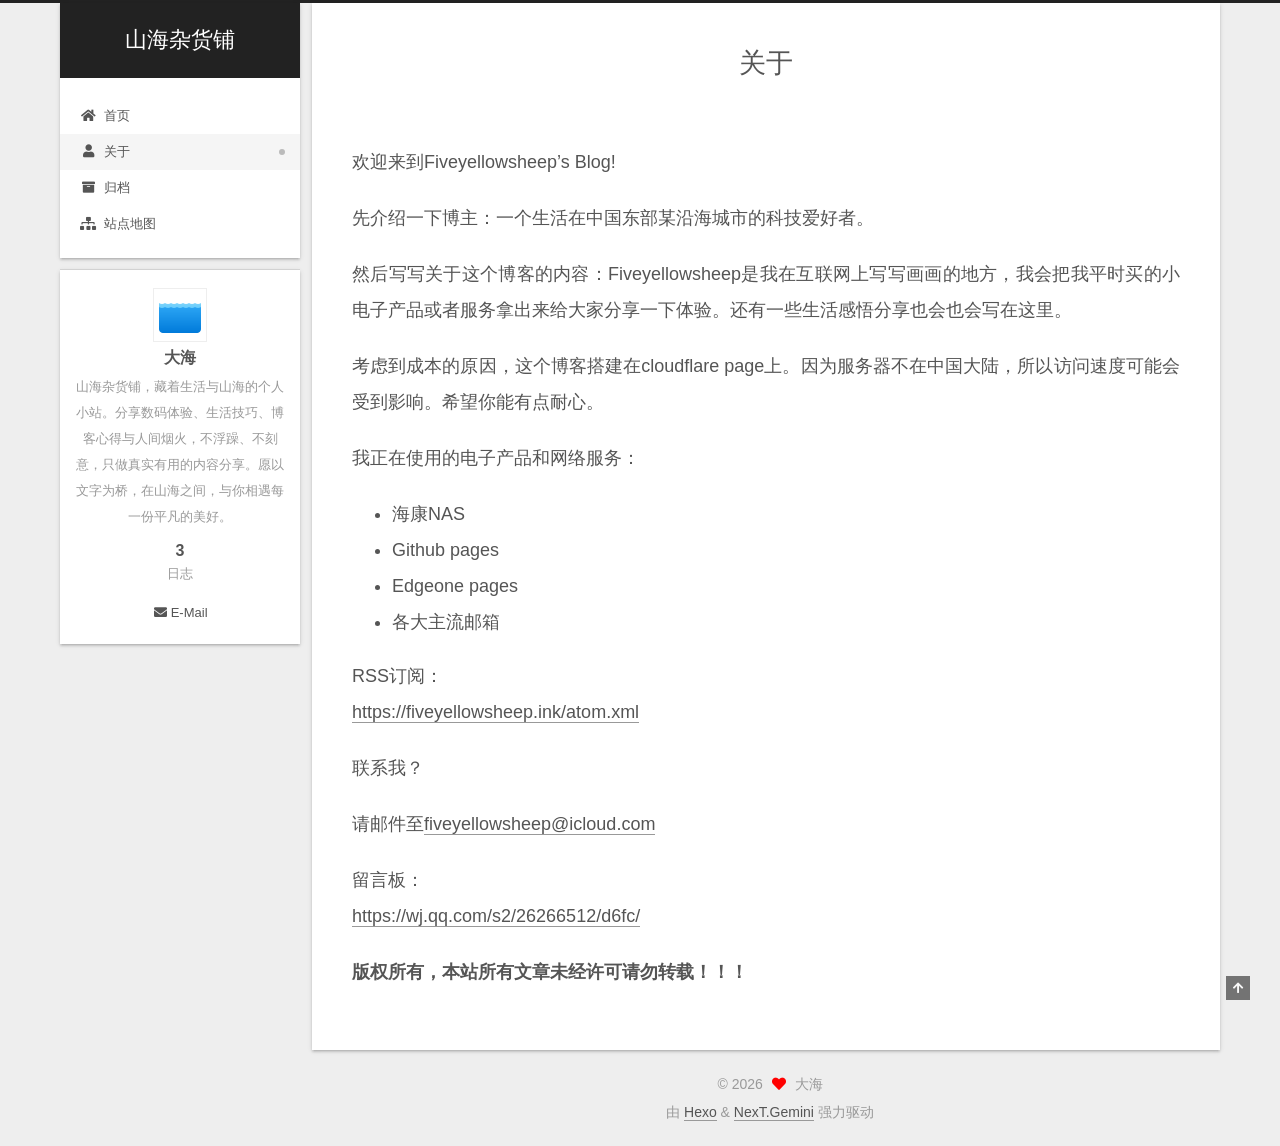
==== about/index.html @ a8c6982c "Site updated: 2026-04-09 22:37:49" ====
<!DOCTYPE html>
<html lang="zh-CN">
<head>
  <meta charset="UTF-8">
<meta name="viewport" content="width=device-width, initial-scale=1, maximum-scale=2">
<meta name="theme-color" content="#222">
<meta name="generator" content="Hexo 8.1.1">
  <link rel="apple-touch-icon" sizes="180x180" href="/images/dahai.png">
  <link rel="icon" type="image/png" sizes="32x32" href="/images/dahai.png">
  <link rel="icon" type="image/png" sizes="16x16" href="/images/dahai.png">
  <link rel="mask-icon" href="/images/dahai.png" color="#222">

<link rel="stylesheet" href="/css/main.css">


<link rel="stylesheet" href="/lib/font-awesome/css/all.min.css">

<script id="hexo-configurations">
    var NexT = window.NexT || {};
    var CONFIG = {"hostname":"dahai.store","root":"/","scheme":"Gemini","version":"7.8.0","exturl":false,"sidebar":{"position":"left","display":"post","padding":18,"offset":12,"onmobile":false},"copycode":{"enable":false,"show_result":false,"style":null},"back2top":{"enable":true,"sidebar":false,"scrollpercent":false},"bookmark":{"enable":false,"color":"#222","save":"auto"},"fancybox":false,"mediumzoom":false,"lazyload":false,"pangu":false,"comments":{"style":"tabs","active":null,"storage":true,"lazyload":false,"nav":null},"algolia":{"hits":{"per_page":10},"labels":{"input_placeholder":"Search for Posts","hits_empty":"We didn't find any results for the search: ${query}","hits_stats":"${hits} results found in ${time} ms"}},"localsearch":{"enable":false,"trigger":"auto","top_n_per_article":1,"unescape":false,"preload":false},"motion":{"enable":false,"async":false,"transition":{"post_block":"fadeIn","post_header":"slideDownIn","post_body":"slideDownIn","coll_header":"slideLeftIn","sidebar":"slideUpIn"}}};
  </script>

  <meta property="og:type" content="website">
<meta property="og:title" content="关于">
<meta property="og:url" content="https://dahai.store/about/index.html">
<meta property="og:site_name" content="山海杂货铺">
<meta property="og:locale" content="zh_CN">
<meta property="article:published_time" content="2026-04-08T06:48:52.000Z">
<meta property="article:modified_time" content="2026-04-09T09:20:42.435Z">
<meta property="article:author" content="大海">
<meta name="twitter:card" content="summary">

<link rel="canonical" href="https://dahai.store/about/">


<script id="page-configurations">
  // https://hexo.io/docs/variables.html
  CONFIG.page = {
    sidebar: "",
    isHome : false,
    isPost : false,
    lang   : 'zh-CN'
  };
</script>

  <title>关于 | 山海杂货铺
</title>
  
    <script async src="https://www.googletagmanager.com/gtag/js?id=G-YQQFGJT570"></script>
    <script>
      if (CONFIG.hostname === location.hostname) {
        window.dataLayer = window.dataLayer || [];
        function gtag(){dataLayer.push(arguments);}
        gtag('js', new Date());
        gtag('config', 'G-YQQFGJT570');
      }
    </script>


  <script>
    var _hmt = _hmt || [];
    (function() {
      var hm = document.createElement("script");
      hm.src = "https://hm.baidu.com/hm.js?9d19333645d28790eef89ba77190fa99";
      var s = document.getElementsByTagName("script")[0];
      s.parentNode.insertBefore(hm, s);
    })();
  </script>




  <noscript>
  <style>
  .use-motion .brand,
  .use-motion .menu-item,
  .sidebar-inner,
  .use-motion .post-block,
  .use-motion .pagination,
  .use-motion .comments,
  .use-motion .post-header,
  .use-motion .post-body,
  .use-motion .collection-header { opacity: initial; }

  .use-motion .site-title,
  .use-motion .site-subtitle {
    opacity: initial;
    top: initial;
  }

  .use-motion .logo-line-before i { left: initial; }
  .use-motion .logo-line-after i { right: initial; }
  </style>
</noscript>

<link rel="alternate" href="/atom.xml" title="山海杂货铺" type="application/atom+xml">
</head>

<body itemscope itemtype="http://schema.org/WebPage">
  <div class="container">
    <div class="headband"></div>

    <header class="header" itemscope itemtype="http://schema.org/WPHeader">
      <div class="header-inner"><div class="site-brand-container">
  <div class="site-nav-toggle">
    <div class="toggle" aria-label="切换导航栏">
      <span class="toggle-line toggle-line-first"></span>
      <span class="toggle-line toggle-line-middle"></span>
      <span class="toggle-line toggle-line-last"></span>
    </div>
  </div>

  <div class="site-meta">

    <a href="/" class="brand" rel="start">
      <span class="logo-line-before"><i></i></span>
      <h1 class="site-title">山海杂货铺</h1>
      <span class="logo-line-after"><i></i></span>
    </a>
  </div>

  <div class="site-nav-right">
    <div class="toggle popup-trigger">
    </div>
  </div>
</div>




<nav class="site-nav">
  <ul id="menu" class="main-menu menu">
        <li class="menu-item menu-item-home">

    <a href="/" rel="section"><i class="fa fa-home fa-fw"></i>首页</a>

  </li>
        <li class="menu-item menu-item-about">

    <a href="/about/" rel="section"><i class="fa fa-user fa-fw"></i>关于</a>

  </li>
        <li class="menu-item menu-item-archives">

    <a href="/archives/" rel="section"><i class="fa fa-archive fa-fw"></i>归档</a>

  </li>
        <li class="menu-item menu-item-sitemap">

    <a href="/sitemap.xml" rel="section"><i class="fa fa-sitemap fa-fw"></i>站点地图</a>

  </li>
  </ul>
</nav>




</div>
    </header>

    
  <div class="back-to-top">
    <i class="fa fa-arrow-up"></i>
    <span>0%</span>
  </div>


    <main class="main">
      <div class="main-inner">
        <div class="content-wrap">
          
  
  

          <div class="content page posts-expand">
            

    
    
    
    <div class="post-block" lang="zh-CN">
      <header class="post-header">

<h1 class="post-title" itemprop="name headline">关于
</h1>

<div class="post-meta">
  

</div>

</header>

      
      
      
      <div class="post-body">
          <html><head></head><body><p>欢迎来到Fiveyellowsheep’s Blog!</p>
<p>先介绍一下博主：一个生活在中国东部某沿海城市的科技爱好者。</p>
<p>然后写写关于这个博客的内容：Fiveyellowsheep是我在互联网上写写画画的地方，我会把我平时买的小电子产品或者服务拿出来给大家分享一下体验。还有一些生活感悟分享也会也会写在这里。</p>
<p>考虑到成本的原因，这个博客搭建在cloudflare page上。因为服务器不在中国大陆，所以访问速度可能会受到影响。希望你能有点耐心。</p>
<p>我正在使用的电子产品和网络服务：</p>
<ul>
<li>海康NAS</li>
<li>Github pages</li>
<li>Edgeone pages</li>
<li>各大主流邮箱</li>
</ul>
<p>RSS订阅：<br><a target="_blank" rel="noopener" href="https://fiveyellowsheep.ink/atom.xml">https://fiveyellowsheep.ink/atom.xml</a></p>
<p>联系我？</p>
<p>请邮件至<a href="mailto:fiveyellowsheep@icloud.com">fiveyellowsheep@icloud.com</a></p>
<p>留言板：<br><a target="_blank" rel="noopener" href="https://wj.qq.com/s2/26266512/d6fc/">https://wj.qq.com/s2/26266512/d6fc/</a></p>
<p><strong>版权所有，本站所有文章未经许可请勿转载！！！</strong></p>
</body></html>
      </div>
      
      
      
    </div>
    

    
    
    


          </div>
          

<script>
  window.addEventListener('tabs:register', () => {
    let { activeClass } = CONFIG.comments;
    if (CONFIG.comments.storage) {
      activeClass = localStorage.getItem('comments_active') || activeClass;
    }
    if (activeClass) {
      let activeTab = document.querySelector(`a[href="#comment-${activeClass}"]`);
      if (activeTab) {
        activeTab.click();
      }
    }
  });
  if (CONFIG.comments.storage) {
    window.addEventListener('tabs:click', event => {
      if (!event.target.matches('.tabs-comment .tab-content .tab-pane')) return;
      let commentClass = event.target.classList[1];
      localStorage.setItem('comments_active', commentClass);
    });
  }
</script>

        </div>
          
  
  <div class="toggle sidebar-toggle">
    <span class="toggle-line toggle-line-first"></span>
    <span class="toggle-line toggle-line-middle"></span>
    <span class="toggle-line toggle-line-last"></span>
  </div>

  <aside class="sidebar">
    <div class="sidebar-inner">

      <ul class="sidebar-nav motion-element">
        <li class="sidebar-nav-toc">
          文章目录
        </li>
        <li class="sidebar-nav-overview">
          站点概览
        </li>
      </ul>

      <!--noindex-->
      <div class="post-toc-wrap sidebar-panel">
      </div>
      <!--/noindex-->

      <div class="site-overview-wrap sidebar-panel">
        <div class="site-author motion-element" itemprop="author" itemscope itemtype="http://schema.org/Person">
    <img class="site-author-image" itemprop="image" alt="大海"
      src="/images/dahai.png">
  <p class="site-author-name" itemprop="name">大海</p>
  <div class="site-description" itemprop="description">山海杂货铺，藏着生活与山海的个人小站。分享数码体验、生活技巧、博客心得与人间烟火，不浮躁、不刻意，只做真实有用的内容分享。愿以文字为桥，在山海之间，与你相遇每一份平凡的美好。</div>
</div>
<div class="site-state-wrap motion-element">
  <nav class="site-state">
      <div class="site-state-item site-state-posts">
          <a href="/archives/">
        
          <span class="site-state-item-count">3</span>
          <span class="site-state-item-name">日志</span>
        </a>
      </div>
  </nav>
</div>
  <div class="links-of-author motion-element">
      <span class="links-of-author-item">
        <a href="mailto:fiveyellowsheep@icloud.com" title="E-Mail → mailto:fiveyellowsheep@icloud.com" rel="noopener" target="_blank"><i class="fa fa-envelope fa-fw"></i>E-Mail</a>
      </span>
  </div>



      </div>

    </div>
  </aside>
  <div id="sidebar-dimmer"></div>


      </div>
    </main>

    <footer class="footer">
      <div class="footer-inner">
        

        

<div class="copyright">
  
  &copy; 
  <span itemprop="copyrightYear">2026</span>
  <span class="with-love">
    <i class="fa fa-heart"></i>
  </span>
  <span class="author" itemprop="copyrightHolder">大海</span>
</div>
  <div class="powered-by">由 <a href="https://hexo.io/" class="theme-link" rel="noopener" target="_blank">Hexo</a> & <a href="https://theme-next.org/" class="theme-link" rel="noopener" target="_blank">NexT.Gemini</a> 强力驱动
  </div>

        








      </div>
    </footer>
  </div>

  
  <script src="/lib/anime.min.js"></script>

<script src="/js/utils.js"></script>


<script src="/js/schemes/pisces.js"></script>


<script src="/js/next-boot.js"></script>




  















  

  

</body>
</html>
---- css/main.css ----
:root {
  --body-bg-color: #eee;
  --content-bg-color: #fff;
  --card-bg-color: #f5f5f5;
  --text-color: #555;
  --blockquote-color: #666;
  --link-color: #555;
  --link-hover-color: #222;
  --brand-color: #fff;
  --brand-hover-color: #fff;
  --table-row-odd-bg-color: #f9f9f9;
  --table-row-hover-bg-color: #f5f5f5;
  --menu-item-bg-color: #f5f5f5;
  --btn-default-bg: #fff;
  --btn-default-color: #555;
  --btn-default-border-color: #555;
  --btn-default-hover-bg: #222;
  --btn-default-hover-color: #fff;
  --btn-default-hover-border-color: #222;
}
html {
  line-height: 1.15; /* 1 */
  -webkit-text-size-adjust: 100%; /* 2 */
}
body {
  margin: 0;
}
main {
  display: block;
}
h1 {
  font-size: 2em;
  margin: 0.67em 0;
}
hr {
  box-sizing: content-box; /* 1 */
  height: 0; /* 1 */
  overflow: visible; /* 2 */
}
pre {
  font-family: monospace, monospace; /* 1 */
  font-size: 1em; /* 2 */
}
a {
  background: transparent;
}
abbr[title] {
  border-bottom: none; /* 1 */
  text-decoration: underline; /* 2 */
  text-decoration: underline dotted; /* 2 */
}
b,
strong {
  font-weight: bolder;
}
code,
kbd,
samp {
  font-family: monospace, monospace; /* 1 */
  font-size: 1em; /* 2 */
}
small {
  font-size: 80%;
}
sub,
sup {
  font-size: 75%;
  line-height: 0;
  position: relative;
  vertical-align: baseline;
}
sub {
  bottom: -0.25em;
}
sup {
  top: -0.5em;
}
img {
  border-style: none;
}
button,
input,
optgroup,
select,
textarea {
  font-family: inherit; /* 1 */
  font-size: 100%; /* 1 */
  line-height: 1.15; /* 1 */
  margin: 0; /* 2 */
}
button,
input {
/* 1 */
  overflow: visible;
}
button,
select {
/* 1 */
  text-transform: none;
}
button,
[type='button'],
[type='reset'],
[type='submit'] {
  -webkit-appearance: button;
}
button::-moz-focus-inner,
[type='button']::-moz-focus-inner,
[type='reset']::-moz-focus-inner,
[type='submit']::-moz-focus-inner {
  border-style: none;
  padding: 0;
}
button:-moz-focusring,
[type='button']:-moz-focusring,
[type='reset']:-moz-focusring,
[type='submit']:-moz-focusring {
  outline: 1px dotted ButtonText;
}
fieldset {
  padding: 0.35em 0.75em 0.625em;
}
legend {
  box-sizing: border-box; /* 1 */
  color: inherit; /* 2 */
  display: table; /* 1 */
  max-width: 100%; /* 1 */
  padding: 0; /* 3 */
  white-space: normal; /* 1 */
}
progress {
  vertical-align: baseline;
}
textarea {
  overflow: auto;
}
[type='checkbox'],
[type='radio'] {
  box-sizing: border-box; /* 1 */
  padding: 0; /* 2 */
}
[type='number']::-webkit-inner-spin-button,
[type='number']::-webkit-outer-spin-button {
  height: auto;
}
[type='search'] {
  outline-offset: -2px; /* 2 */
  -webkit-appearance: textfield; /* 1 */
}
[type='search']::-webkit-search-decoration {
  -webkit-appearance: none;
}
::-webkit-file-upload-button {
  font: inherit; /* 2 */
  -webkit-appearance: button; /* 1 */
}
details {
  display: block;
}
summary {
  display: list-item;
}
template {
  display: none;
}
[hidden] {
  display: none;
}
::selection {
  background: #262a30;
  color: #eee;
}
html,
body {
  height: 100%;
}
body {
  background: var(--body-bg-color);
  color: var(--text-color);
  font-family: 'Lato', "PingFang SC", "Microsoft YaHei", sans-serif;
  font-size: 1em;
  line-height: 2;
}
@media (max-width: 991px) {
  body {
    padding-left: 0 !important;
    padding-right: 0 !important;
  }
}
h1,
h2,
h3,
h4,
h5,
h6 {
  font-family: 'Lato', "PingFang SC", "Microsoft YaHei", sans-serif;
  font-weight: bold;
  line-height: 1.5;
  margin: 20px 0 15px;
}
h1 {
  font-size: 1.5em;
}
h2 {
  font-size: 1.375em;
}
h3 {
  font-size: 1.25em;
}
h4 {
  font-size: 1.125em;
}
h5 {
  font-size: 1em;
}
h6 {
  font-size: 0.875em;
}
p {
  margin: 0 0 20px 0;
}
a,
span.exturl {
  border-bottom: 1px solid #999;
  color: var(--link-color);
  outline: 0;
  text-decoration: none;
  overflow-wrap: break-word;
  word-wrap: break-word;
  cursor: pointer;
}
a:hover,
span.exturl:hover {
  border-bottom-color: var(--link-hover-color);
  color: var(--link-hover-color);
}
iframe,
img,
video {
  display: block;
  margin-left: auto;
  margin-right: auto;
  max-width: 100%;
}
hr {
  background-image: repeating-linear-gradient(-45deg, #ddd, #ddd 4px, transparent 4px, transparent 8px);
  border: 0;
  height: 3px;
  margin: 40px 0;
}
blockquote {
  border-left: 4px solid #ddd;
  color: var(--blockquote-color);
  margin: 0;
  padding: 0 15px;
}
blockquote cite::before {
  content: '-';
  padding: 0 5px;
}
dt {
  font-weight: bold;
}
dd {
  margin: 0;
  padding: 0;
}
kbd {
  background-color: #f5f5f5;
  background-image: linear-gradient(#eee, #fff, #eee);
  border: 1px solid #ccc;
  border-radius: 0.2em;
  box-shadow: 0.1em 0.1em 0.2em rgba(0,0,0,0.1);
  color: #555;
  font-family: inherit;
  padding: 0.1em 0.3em;
  white-space: nowrap;
}
.table-container {
  overflow: auto;
}
table {
  border-collapse: collapse;
  border-spacing: 0;
  font-size: 0.875em;
  margin: 0 0 20px 0;
  width: 100%;
}
tbody tr:nth-of-type(odd) {
  background: var(--table-row-odd-bg-color);
}
tbody tr:hover {
  background: var(--table-row-hover-bg-color);
}
caption,
th,
td {
  font-weight: normal;
  padding: 8px;
  vertical-align: middle;
}
th,
td {
  border: 1px solid #ddd;
  border-bottom: 3px solid #ddd;
}
th {
  font-weight: 700;
  padding-bottom: 10px;
}
td {
  border-bottom-width: 1px;
}
.btn {
  background: var(--btn-default-bg);
  border: 2px solid var(--btn-default-border-color);
  border-radius: 2px;
  color: var(--btn-default-color);
  display: inline-block;
  font-size: 0.875em;
  line-height: 2;
  padding: 0 20px;
  text-decoration: none;
  transition-property: background-color;
  transition-delay: 0s;
  transition-duration: 0.2s;
  transition-timing-function: ease-in-out;
}
.btn:hover {
  background: var(--btn-default-hover-bg);
  border-color: var(--btn-default-hover-border-color);
  color: var(--btn-default-hover-color);
}
.btn + .btn {
  margin: 0 0 8px 8px;
}
.btn .fa-fw {
  text-align: left;
  width: 1.285714285714286em;
}
.toggle {
  line-height: 0;
}
.toggle .toggle-line {
  background: #fff;
  display: inline-block;
  height: 2px;
  left: 0;
  position: relative;
  top: 0;
  transition: all 0.4s;
  vertical-align: top;
  width: 100%;
}
.toggle .toggle-line:not(:first-child) {
  margin-top: 3px;
}
.toggle.toggle-arrow .toggle-line-first {
  left: 50%;
  top: 2px;
  transform: rotate(45deg);
  width: 50%;
}
.toggle.toggle-arrow .toggle-line-middle {
  left: 2px;
  width: 90%;
}
.toggle.toggle-arrow .toggle-line-last {
  left: 50%;
  top: -2px;
  transform: rotate(-45deg);
  width: 50%;
}
.toggle.toggle-close .toggle-line-first {
  transform: rotate(-45deg);
  top: 5px;
}
.toggle.toggle-close .toggle-line-middle {
  opacity: 0;
}
.toggle.toggle-close .toggle-line-last {
  transform: rotate(45deg);
  top: -5px;
}
.highlight,
pre {
  background: #f7f7f7;
  color: #4d4d4c;
  line-height: 1.6;
  margin: 0 auto 20px;
}
pre,
code {
  font-family: consolas, Menlo, monospace, "PingFang SC", "Microsoft YaHei";
}
code {
  background: #eee;
  border-radius: 3px;
  color: #555;
  padding: 2px 4px;
  overflow-wrap: break-word;
  word-wrap: break-word;
}
.highlight *::selection {
  background: #d6d6d6;
}
.highlight pre {
  border: 0;
  margin: 0;
  padding: 10px 0;
}
.highlight table {
  border: 0;
  margin: 0;
  width: auto;
}
.highlight td {
  border: 0;
  padding: 0;
}
.highlight figcaption {
  background: #eff2f3;
  color: #4d4d4c;
  display: flex;
  font-size: 0.875em;
  justify-content: space-between;
  line-height: 1.2;
  padding: 0.5em;
}
.highlight figcaption a {
  color: #4d4d4c;
}
.highlight figcaption a:hover {
  border-bottom-color: #4d4d4c;
}
.highlight .gutter {
  -moz-user-select: none;
  -ms-user-select: none;
  -webkit-user-select: none;
  user-select: none;
}
.highlight .gutter pre {
  background: #eff2f3;
  color: #869194;
  padding-left: 10px;
  padding-right: 10px;
  text-align: right;
}
.highlight .code pre {
  background: #f7f7f7;
  padding-left: 10px;
  width: 100%;
}
.gist table {
  width: auto;
}
.gist table td {
  border: 0;
}
pre {
  overflow: auto;
  padding: 10px;
}
pre code {
  background: none;
  color: #4d4d4c;
  font-size: 0.875em;
  padding: 0;
  text-shadow: none;
}
pre .deletion {
  background: #fdd;
}
pre .addition {
  background: #dfd;
}
pre .meta {
  color: #eab700;
  -moz-user-select: none;
  -ms-user-select: none;
  -webkit-user-select: none;
  user-select: none;
}
pre .comment {
  color: #8e908c;
}
pre .variable,
pre .attribute,
pre .tag,
pre .name,
pre .regexp,
pre .ruby .constant,
pre .xml .tag .title,
pre .xml .pi,
pre .xml .doctype,
pre .html .doctype,
pre .css .id,
pre .css .class,
pre .css .pseudo {
  color: #c82829;
}
pre .number,
pre .preprocessor,
pre .built_in,
pre .builtin-name,
pre .literal,
pre .params,
pre .constant,
pre .command {
  color: #f5871f;
}
pre .ruby .class .title,
pre .css .rules .attribute,
pre .string,
pre .symbol,
pre .value,
pre .inheritance,
pre .header,
pre .ruby .symbol,
pre .xml .cdata,
pre .special,
pre .formula {
  color: #718c00;
}
pre .title,
pre .css .hexcolor {
  color: #3e999f;
}
pre .function,
pre .python .decorator,
pre .python .title,
pre .ruby .function .title,
pre .ruby .title .keyword,
pre .perl .sub,
pre .javascript .title,
pre .coffeescript .title {
  color: #4271ae;
}
pre .keyword,
pre .javascript .function {
  color: #8959a8;
}
.blockquote-center {
  border-left: none;
  margin: 40px 0;
  padding: 0;
  position: relative;
  text-align: center;
}
.blockquote-center .fa {
  display: block;
  opacity: 0.6;
  position: absolute;
  width: 100%;
}
.blockquote-center .fa-quote-left {
  border-top: 1px solid #ccc;
  text-align: left;
  top: -20px;
}
.blockquote-center .fa-quote-right {
  border-bottom: 1px solid #ccc;
  text-align: right;
  bottom: -20px;
}
.blockquote-center p,
.blockquote-center div {
  text-align: center;
}
.post-body .group-picture img {
  margin: 0 auto;
  padding: 0 3px;
}
.group-picture-row {
  margin-bottom: 6px;
  overflow: hidden;
}
.group-picture-column {
  float: left;
  margin-bottom: 10px;
}
.post-body .label {
  color: #555;
  display: inline;
  padding: 0 2px;
}
.post-body .label.default {
  background: #f0f0f0;
}
.post-body .label.primary {
  background: #efe6f7;
}
.post-body .label.info {
  background: #e5f2f8;
}
.post-body .label.success {
  background: #e7f4e9;
}
.post-body .label.warning {
  background: #fcf6e1;
}
.post-body .label.danger {
  background: #fae8eb;
}
.post-body .tabs {
  margin-bottom: 20px;
}
.post-body .tabs,
.tabs-comment {
  display: block;
  padding-top: 10px;
  position: relative;
}
.post-body .tabs ul.nav-tabs,
.tabs-comment ul.nav-tabs {
  display: flex;
  flex-wrap: wrap;
  margin: 0;
  margin-bottom: -1px;
  padding: 0;
}
@media (max-width: 413px) {
  .post-body .tabs ul.nav-tabs,
  .tabs-comment ul.nav-tabs {
    display: block;
    margin-bottom: 5px;
  }
}
.post-body .tabs ul.nav-tabs li.tab,
.tabs-comment ul.nav-tabs li.tab {
  border-bottom: 1px solid #ddd;
  border-left: 1px solid transparent;
  border-right: 1px solid transparent;
  border-top: 3px solid transparent;
  flex-grow: 1;
  list-style-type: none;
  border-radius: 0 0 0 0;
}
@media (max-width: 413px) {
  .post-body .tabs ul.nav-tabs li.tab,
  .tabs-comment ul.nav-tabs li.tab {
    border-bottom: 1px solid transparent;
    border-left: 3px solid transparent;
    border-right: 1px solid transparent;
    border-top: 1px solid transparent;
  }
}
@media (max-width: 413px) {
  .post-body .tabs ul.nav-tabs li.tab,
  .tabs-comment ul.nav-tabs li.tab {
    border-radius: 0;
  }
}
.post-body .tabs ul.nav-tabs li.tab a,
.tabs-comment ul.nav-tabs li.tab a {
  border-bottom: initial;
  display: block;
  line-height: 1.8;
  outline: 0;
  padding: 0.25em 0.75em;
  text-align: center;
  transition-delay: 0s;
  transition-duration: 0.2s;
  transition-timing-function: ease-out;
}
.post-body .tabs ul.nav-tabs li.tab a i,
.tabs-comment ul.nav-tabs li.tab a i {
  width: 1.285714285714286em;
}
.post-body .tabs ul.nav-tabs li.tab.active,
.tabs-comment ul.nav-tabs li.tab.active {
  border-bottom: 1px solid transparent;
  border-left: 1px solid #ddd;
  border-right: 1px solid #ddd;
  border-top: 3px solid #fc6423;
}
@media (max-width: 413px) {
  .post-body .tabs ul.nav-tabs li.tab.active,
  .tabs-comment ul.nav-tabs li.tab.active {
    border-bottom: 1px solid #ddd;
    border-left: 3px solid #fc6423;
    border-right: 1px solid #ddd;
    border-top: 1px solid #ddd;
  }
}
.post-body .tabs ul.nav-tabs li.tab.active a,
.tabs-comment ul.nav-tabs li.tab.active a {
  color: var(--link-color);
  cursor: default;
}
.post-body .tabs .tab-content .tab-pane,
.tabs-comment .tab-content .tab-pane {
  border: 1px solid #ddd;
  border-top: 0;
  padding: 20px 20px 0 20px;
  border-radius: 0;
}
.post-body .tabs .tab-content .tab-pane:not(.active),
.tabs-comment .tab-content .tab-pane:not(.active) {
  display: none;
}
.post-body .tabs .tab-content .tab-pane.active,
.tabs-comment .tab-content .tab-pane.active {
  display: block;
}
.post-body .tabs .tab-content .tab-pane.active:nth-of-type(1),
.tabs-comment .tab-content .tab-pane.active:nth-of-type(1) {
  border-radius: 0 0 0 0;
}
@media (max-width: 413px) {
  .post-body .tabs .tab-content .tab-pane.active:nth-of-type(1),
  .tabs-comment .tab-content .tab-pane.active:nth-of-type(1) {
    border-radius: 0;
  }
}
.post-body .note {
  border-radius: 3px;
  margin-bottom: 20px;
  padding: 1em;
  position: relative;
  border: 1px solid #eee;
  border-left-width: 5px;
}
.post-body .note h2,
.post-body .note h3,
.post-body .note h4,
.post-body .note h5,
.post-body .note h6 {
  margin-top: 0;
  border-bottom: initial;
  margin-bottom: 0;
  padding-top: 0;
}
.post-body .note p:first-child,
.post-body .note ul:first-child,
.post-body .note ol:first-child,
.post-body .note table:first-child,
.post-body .note pre:first-child,
.post-body .note blockquote:first-child,
.post-body .note img:first-child {
  margin-top: 0;
}
.post-body .note p:last-child,
.post-body .note ul:last-child,
.post-body .note ol:last-child,
.post-body .note table:last-child,
.post-body .note pre:last-child,
.post-body .note blockquote:last-child,
.post-body .note img:last-child {
  margin-bottom: 0;
}
.post-body .note.default {
  border-left-color: #777;
}
.post-body .note.default h2,
.post-body .note.default h3,
.post-body .note.default h4,
.post-body .note.default h5,
.post-body .note.default h6 {
  color: #777;
}
.post-body .note.primary {
  border-left-color: #6f42c1;
}
.post-body .note.primary h2,
.post-body .note.primary h3,
.post-body .note.primary h4,
.post-body .note.primary h5,
.post-body .note.primary h6 {
  color: #6f42c1;
}
.post-body .note.info {
  border-left-color: #428bca;
}
.post-body .note.info h2,
.post-body .note.info h3,
.post-body .note.info h4,
.post-body .note.info h5,
.post-body .note.info h6 {
  color: #428bca;
}
.post-body .note.success {
  border-left-color: #5cb85c;
}
.post-body .note.success h2,
.post-body .note.success h3,
.post-body .note.success h4,
.post-body .note.success h5,
.post-body .note.success h6 {
  color: #5cb85c;
}
.post-body .note.warning {
  border-left-color: #f0ad4e;
}
.post-body .note.warning h2,
.post-body .note.warning h3,
.post-body .note.warning h4,
.post-body .note.warning h5,
.post-body .note.warning h6 {
  color: #f0ad4e;
}
.post-body .note.danger {
  border-left-color: #d9534f;
}
.post-body .note.danger h2,
.post-body .note.danger h3,
.post-body .note.danger h4,
.post-body .note.danger h5,
.post-body .note.danger h6 {
  color: #d9534f;
}
.pagination .prev,
.pagination .next,
.pagination .page-number,
.pagination .space {
  display: inline-block;
  margin: 0 10px;
  padding: 0 11px;
  position: relative;
  top: -1px;
}
@media (max-width: 767px) {
  .pagination .prev,
  .pagination .next,
  .pagination .page-number,
  .pagination .space {
    margin: 0 5px;
  }
}
.pagination {
  border-top: 1px solid #eee;
  margin: 120px 0 0;
  text-align: center;
}
.pagination .prev,
.pagination .next,
.pagination .page-number {
  border-bottom: 0;
  border-top: 1px solid #eee;
  transition-property: border-color;
  transition-delay: 0s;
  transition-duration: 0.2s;
  transition-timing-function: ease-in-out;
}
.pagination .prev:hover,
.pagination .next:hover,
.pagination .page-number:hover {
  border-top-color: #222;
}
.pagination .space {
  margin: 0;
  padding: 0;
}
.pagination .prev {
  margin-left: 0;
}
.pagination .next {
  margin-right: 0;
}
.pagination .page-number.current {
  background: #ccc;
  border-top-color: #ccc;
  color: #fff;
}
@media (max-width: 767px) {
  .pagination {
    border-top: none;
  }
  .pagination .prev,
  .pagination .next,
  .pagination .page-number {
    border-bottom: 1px solid #eee;
    border-top: 0;
    margin-bottom: 10px;
    padding: 0 10px;
  }
  .pagination .prev:hover,
  .pagination .next:hover,
  .pagination .page-number:hover {
    border-bottom-color: #222;
  }
}
.comments {
  margin-top: 60px;
  overflow: hidden;
}
.comment-button-group {
  display: flex;
  flex-wrap: wrap-reverse;
  justify-content: center;
  margin: 1em 0;
}
.comment-button-group .comment-button {
  margin: 0.1em 0.2em;
}
.comment-button-group .comment-button.active {
  background: var(--btn-default-hover-bg);
  border-color: var(--btn-default-hover-border-color);
  color: var(--btn-default-hover-color);
}
.comment-position {
  display: none;
}
.comment-position.active {
  display: block;
}
.tabs-comment {
  background: var(--content-bg-color);
  margin-top: 4em;
  padding-top: 0;
}
.tabs-comment .comments {
  border: 0;
  box-shadow: none;
  margin-top: 0;
  padding-top: 0;
}
.container {
  min-height: 100%;
  position: relative;
}
.main-inner {
  margin: 0 auto;
  width: calc(100% - 20px);
}
@media (min-width: 1200px) {
  .main-inner {
    width: 1160px;
  }
}
@media (min-width: 1600px) {
  .main-inner {
    width: 73%;
  }
}
@media (max-width: 767px) {
  .content-wrap {
    padding: 0 20px;
  }
}
.header {
  background: transparent;
}
.header-inner {
  margin: 0 auto;
  width: calc(100% - 20px);
}
@media (min-width: 1200px) {
  .header-inner {
    width: 1160px;
  }
}
@media (min-width: 1600px) {
  .header-inner {
    width: 73%;
  }
}
.site-brand-container {
  display: flex;
  flex-shrink: 0;
  padding: 0 10px;
}
.headband {
  background: #222;
  height: 3px;
}
.site-meta {
  flex-grow: 1;
  text-align: center;
}
@media (max-width: 767px) {
  .site-meta {
    text-align: center;
  }
}
.brand {
  border-bottom: none;
  color: var(--brand-color);
  display: inline-block;
  line-height: 1.375em;
  padding: 0 40px;
  position: relative;
}
.brand:hover {
  color: var(--brand-hover-color);
}
.site-title {
  font-family: 'Lato', "PingFang SC", "Microsoft YaHei", sans-serif;
  font-size: 1.375em;
  font-weight: normal;
  margin: 0;
}
.site-subtitle {
  color: #ddd;
  font-size: 0.8125em;
  margin: 10px 0;
}
.use-motion .brand {
  opacity: 0;
}
.use-motion .site-title,
.use-motion .site-subtitle,
.use-motion .custom-logo-image {
  opacity: 0;
  position: relative;
  top: -10px;
}
.site-nav-toggle,
.site-nav-right {
  display: none;
}
@media (max-width: 767px) {
  .site-nav-toggle,
  .site-nav-right {
    display: flex;
    flex-direction: column;
    justify-content: center;
  }
}
.site-nav-toggle .toggle,
.site-nav-right .toggle {
  color: var(--text-color);
  padding: 10px;
  width: 22px;
}
.site-nav-toggle .toggle .toggle-line,
.site-nav-right .toggle .toggle-line {
  background: var(--text-color);
  border-radius: 1px;
}
.site-nav {
  display: block;
}
@media (max-width: 767px) {
  .site-nav {
    clear: both;
    display: none;
  }
}
.site-nav.site-nav-on {
  display: block;
}
.menu {
  margin-top: 20px;
  padding-left: 0;
  text-align: center;
}
.menu-item {
  display: inline-block;
  list-style: none;
  margin: 0 10px;
}
@media (max-width: 767px) {
  .menu-item {
    display: block;
    margin-top: 10px;
  }
  .menu-item.menu-item-search {
    display: none;
  }
}
.menu-item a,
.menu-item span.exturl {
  border-bottom: 0;
  display: block;
  font-size: 0.8125em;
  transition-property: border-color;
  transition-delay: 0s;
  transition-duration: 0.2s;
  transition-timing-function: ease-in-out;
}
@media (hover: none) {
  .menu-item a:hover,
  .menu-item span.exturl:hover {
    border-bottom-color: transparent !important;
  }
}
.menu-item .fa,
.menu-item .fab,
.menu-item .far,
.menu-item .fas {
  margin-right: 8px;
}
.menu-item .badge {
  display: inline-block;
  font-weight: bold;
  line-height: 1;
  margin-left: 0.35em;
  margin-top: 0.35em;
  text-align: center;
  white-space: nowrap;
}
@media (max-width: 767px) {
  .menu-item .badge {
    float: right;
    margin-left: 0;
  }
}
.menu-item-active a,
.menu .menu-item a:hover,
.menu .menu-item span.exturl:hover {
  background: var(--menu-item-bg-color);
}
.use-motion .menu-item {
  opacity: 0;
}
.sidebar {
  background: #222;
  bottom: 0;
  box-shadow: inset 0 2px 6px #000;
  position: fixed;
  top: 0;
}
@media (max-width: 991px) {
  .sidebar {
    display: none;
  }
}
.sidebar-inner {
  color: #999;
  padding: 18px 10px;
  text-align: center;
}
.cc-license {
  margin-top: 10px;
  text-align: center;
}
.cc-license .cc-opacity {
  border-bottom: none;
  opacity: 0.7;
}
.cc-license .cc-opacity:hover {
  opacity: 0.9;
}
.cc-license img {
  display: inline-block;
}
.site-author-image {
  border: 1px solid #eee;
  display: block;
  margin: 0 auto;
  max-width: 120px;
  padding: 2px;
}
.site-author-name {
  color: var(--text-color);
  font-weight: 600;
  margin: 0;
  text-align: center;
}
.site-description {
  color: #999;
  font-size: 0.8125em;
  margin-top: 0;
  text-align: center;
}
.links-of-author {
  margin-top: 15px;
}
.links-of-author a,
.links-of-author span.exturl {
  border-bottom-color: #555;
  display: inline-block;
  font-size: 0.8125em;
  margin-bottom: 10px;
  margin-right: 10px;
  vertical-align: middle;
}
.links-of-author a::before,
.links-of-author span.exturl::before {
  background: #613beb;
  border-radius: 50%;
  content: ' ';
  display: inline-block;
  height: 4px;
  margin-right: 3px;
  vertical-align: middle;
  width: 4px;
}
.sidebar-button {
  margin-top: 15px;
}
.sidebar-button a {
  border: 1px solid #fc6423;
  border-radius: 4px;
  color: #fc6423;
  display: inline-block;
  padding: 0 15px;
}
.sidebar-button a .fa,
.sidebar-button a .fab,
.sidebar-button a .far,
.sidebar-button a .fas {
  margin-right: 5px;
}
.sidebar-button a:hover {
  background: #fc6423;
  border: 1px solid #fc6423;
  color: #fff;
}
.sidebar-button a:hover .fa,
.sidebar-button a:hover .fab,
.sidebar-button a:hover .far,
.sidebar-button a:hover .fas {
  color: #fff;
}
.links-of-blogroll {
  font-size: 0.8125em;
  margin-top: 10px;
}
.links-of-blogroll-title {
  font-size: 0.875em;
  font-weight: 600;
  margin-top: 0;
}
.links-of-blogroll-list {
  list-style: none;
  margin: 0;
  padding: 0;
}
#sidebar-dimmer {
  display: none;
}
@media (max-width: 767px) {
  #sidebar-dimmer {
    background: #000;
    display: block;
    height: 100%;
    left: 100%;
    opacity: 0;
    position: fixed;
    top: 0;
    width: 100%;
    z-index: 1100;
  }
  .sidebar-active + #sidebar-dimmer {
    opacity: 0.7;
    transform: translateX(-100%);
    transition: opacity 0.5s;
  }
}
.sidebar-nav {
  margin: 0;
  padding-bottom: 20px;
  padding-left: 0;
}
.sidebar-nav li {
  border-bottom: 1px solid transparent;
  color: var(--text-color);
  cursor: pointer;
  display: inline-block;
  font-size: 0.875em;
}
.sidebar-nav li.sidebar-nav-overview {
  margin-left: 10px;
}
.sidebar-nav li:hover {
  color: #fc6423;
}
.sidebar-nav .sidebar-nav-active {
  border-bottom-color: #fc6423;
  color: #fc6423;
}
.sidebar-nav .sidebar-nav-active:hover {
  color: #fc6423;
}
.sidebar-panel {
  display: none;
  overflow-x: hidden;
  overflow-y: auto;
}
.sidebar-panel-active {
  display: block;
}
.sidebar-toggle {
  background: #222;
  bottom: 45px;
  cursor: pointer;
  height: 14px;
  left: 30px;
  padding: 5px;
  position: fixed;
  width: 14px;
  z-index: 1300;
}
@media (max-width: 991px) {
  .sidebar-toggle {
    left: 20px;
    opacity: 0.8;
    display: none;
  }
}
.sidebar-toggle:hover .toggle-line {
  background: #fc6423;
}
.post-toc {
  font-size: 0.875em;
}
.post-toc ol {
  list-style: none;
  margin: 0;
  padding: 0 2px 5px 10px;
  text-align: left;
}
.post-toc ol > ol {
  padding-left: 0;
}
.post-toc ol a {
  transition-property: all;
  transition-delay: 0s;
  transition-duration: 0.2s;
  transition-timing-function: ease-in-out;
}
.post-toc .nav-item {
  line-height: 1.8;
  overflow: hidden;
  text-overflow: ellipsis;
  white-space: nowrap;
}
.post-toc .nav .nav-child {
  display: none;
}
.post-toc .nav .active > .nav-child {
  display: block;
}
.post-toc .nav .active-current > .nav-child {
  display: block;
}
.post-toc .nav .active-current > .nav-child > .nav-item {
  display: block;
}
.post-toc .nav .active > a {
  border-bottom-color: #fc6423;
  color: #fc6423;
}
.post-toc .nav .active-current > a {
  color: #fc6423;
}
.post-toc .nav .active-current > a:hover {
  color: #fc6423;
}
.site-state {
  display: flex;
  justify-content: center;
  line-height: 1.4;
  margin-top: 10px;
  overflow: hidden;
  text-align: center;
  white-space: nowrap;
}
.site-state-item {
  padding: 0 15px;
}
.site-state-item:not(:first-child) {
  border-left: 1px solid #eee;
}
.site-state-item a {
  border-bottom: none;
}
.site-state-item-count {
  display: block;
  font-size: 1em;
  font-weight: 600;
  text-align: center;
}
.site-state-item-name {
  color: #999;
  font-size: 0.8125em;
}
.footer {
  color: #999;
  font-size: 0.875em;
  padding: 20px 0;
}
.footer.footer-fixed {
  bottom: 0;
  left: 0;
  position: absolute;
  right: 0;
}
.footer-inner {
  box-sizing: border-box;
  margin: 0 auto;
  text-align: center;
  width: calc(100% - 20px);
}
@media (min-width: 1200px) {
  .footer-inner {
    width: 1160px;
  }
}
@media (min-width: 1600px) {
  .footer-inner {
    width: 73%;
  }
}
.languages {
  display: inline-block;
  font-size: 1.125em;
  position: relative;
}
.languages .lang-select-label span {
  margin: 0 0.5em;
}
.languages .lang-select {
  height: 100%;
  left: 0;
  opacity: 0;
  position: absolute;
  top: 0;
  width: 100%;
}
.with-love {
  color: #ff0000;
  display: inline-block;
  margin: 0 5px;
}
.powered-by,
.theme-info {
  display: inline-block;
}
@-moz-keyframes iconAnimate {
  0%, 100% {
    transform: scale(1);
  }
  10%, 30% {
    transform: scale(0.9);
  }
  20%, 40%, 60%, 80% {
    transform: scale(1.1);
  }
  50%, 70% {
    transform: scale(1.1);
  }
}
@-webkit-keyframes iconAnimate {
  0%, 100% {
    transform: scale(1);
  }
  10%, 30% {
    transform: scale(0.9);
  }
  20%, 40%, 60%, 80% {
    transform: scale(1.1);
  }
  50%, 70% {
    transform: scale(1.1);
  }
}
@-o-keyframes iconAnimate {
  0%, 100% {
    transform: scale(1);
  }
  10%, 30% {
    transform: scale(0.9);
  }
  20%, 40%, 60%, 80% {
    transform: scale(1.1);
  }
  50%, 70% {
    transform: scale(1.1);
  }
}
@keyframes iconAnimate {
  0%, 100% {
    transform: scale(1);
  }
  10%, 30% {
    transform: scale(0.9);
  }
  20%, 40%, 60%, 80% {
    transform: scale(1.1);
  }
  50%, 70% {
    transform: scale(1.1);
  }
}
.back-to-top {
  font-size: 12px;
  text-align: center;
  transition-delay: 0s;
  transition-duration: 0.2s;
  transition-timing-function: ease-in-out;
}
.back-to-top {
  background: #222;
  bottom: -100px;
  box-sizing: border-box;
  color: #fff;
  cursor: pointer;
  left: 30px;
  opacity: 0.6;
  padding: 0 6px;
  position: fixed;
  transition-property: bottom;
  z-index: 1300;
  width: 24px;
}
.back-to-top span {
  display: none;
}
.back-to-top:hover {
  color: #fc6423;
}
.back-to-top.back-to-top-on {
  bottom: 30px;
}
@media (max-width: 991px) {
  .back-to-top {
    left: 20px;
    opacity: 0.8;
  }
}
.post-body {
  font-family: 'Lato', "PingFang SC", "Microsoft YaHei", sans-serif;
  overflow-wrap: break-word;
  word-wrap: break-word;
}
@media (min-width: 1200px) {
  .post-body {
    font-size: 1.125em;
  }
}
.post-body .exturl .fa {
  font-size: 0.875em;
  margin-left: 4px;
}
.post-body .image-caption,
.post-body .figure .caption {
  color: #999;
  font-size: 0.875em;
  font-weight: bold;
  line-height: 1;
  margin: -20px auto 15px;
  text-align: center;
}
.post-sticky-flag {
  display: inline-block;
  transform: rotate(30deg);
}
.post-button {
  margin-top: 40px;
  text-align: center;
}
.use-motion .post-block,
.use-motion .pagination,
.use-motion .comments {
  opacity: 0;
}
.use-motion .post-header {
  opacity: 0;
}
.use-motion .post-body {
  opacity: 0;
}
.use-motion .collection-header {
  opacity: 0;
}
.posts-collapse {
  margin-left: 35px;
  position: relative;
}
@media (max-width: 767px) {
  .posts-collapse {
    margin-left: 0px;
    margin-right: 0px;
  }
}
.posts-collapse .collection-title {
  font-size: 1.125em;
  position: relative;
}
.posts-collapse .collection-title::before {
  background: #999;
  border: 1px solid #fff;
  border-radius: 50%;
  content: ' ';
  height: 10px;
  left: 0;
  margin-left: -6px;
  margin-top: -4px;
  position: absolute;
  top: 50%;
  width: 10px;
}
.posts-collapse .collection-year {
  font-size: 1.5em;
  font-weight: bold;
  margin: 60px 0;
  position: relative;
}
.posts-collapse .collection-year::before {
  background: #bbb;
  border-radius: 50%;
  content: ' ';
  height: 8px;
  left: 0;
  margin-left: -4px;
  margin-top: -4px;
  position: absolute;
  top: 50%;
  width: 8px;
}
.posts-collapse .collection-header {
  display: block;
  margin: 0 0 0 20px;
}
.posts-collapse .collection-header small {
  color: #bbb;
  margin-left: 5px;
}
.posts-collapse .post-header {
  border-bottom: 1px dashed #ccc;
  margin: 30px 0;
  padding-left: 15px;
  position: relative;
  transition-property: border;
  transition-delay: 0s;
  transition-duration: 0.2s;
  transition-timing-function: ease-in-out;
}
.posts-collapse .post-header::before {
  background: #bbb;
  border: 1px solid #fff;
  border-radius: 50%;
  content: ' ';
  height: 6px;
  left: 0;
  margin-left: -4px;
  position: absolute;
  top: 0.75em;
  transition-property: background;
  width: 6px;
  transition-delay: 0s;
  transition-duration: 0.2s;
  transition-timing-function: ease-in-out;
}
.posts-collapse .post-header:hover {
  border-bottom-color: #666;
}
.posts-collapse .post-header:hover::before {
  background: #222;
}
.posts-collapse .post-meta {
  display: inline;
  font-size: 0.75em;
  margin-right: 10px;
}
.posts-collapse .post-title {
  display: inline;
}
.posts-collapse .post-title a,
.posts-collapse .post-title span.exturl {
  border-bottom: none;
  color: var(--link-color);
}
.posts-collapse .post-title .fa-external-link-alt {
  font-size: 0.875em;
  margin-left: 5px;
}
.posts-collapse::before {
  background: #f5f5f5;
  content: ' ';
  height: 100%;
  left: 0;
  margin-left: -2px;
  position: absolute;
  top: 1.25em;
  width: 4px;
}
.post-eof {
  background: #ccc;
  height: 1px;
  margin: 80px auto 60px;
  text-align: center;
  width: 8%;
}
.post-block:last-of-type .post-eof {
  display: none;
}
.content {
  padding-top: 40px;
}
@media (min-width: 992px) {
  .post-body {
    text-align: justify;
  }
}
@media (max-width: 991px) {
  .post-body {
    text-align: justify;
  }
}
.post-body h1,
.post-body h2,
.post-body h3,
.post-body h4,
.post-body h5,
.post-body h6 {
  padding-top: 10px;
}
.post-body h1 .header-anchor,
.post-body h2 .header-anchor,
.post-body h3 .header-anchor,
.post-body h4 .header-anchor,
.post-body h5 .header-anchor,
.post-body h6 .header-anchor {
  border-bottom-style: none;
  color: #ccc;
  float: right;
  margin-left: 10px;
  visibility: hidden;
}
.post-body h1 .header-anchor:hover,
.post-body h2 .header-anchor:hover,
.post-body h3 .header-anchor:hover,
.post-body h4 .header-anchor:hover,
.post-body h5 .header-anchor:hover,
.post-body h6 .header-anchor:hover {
  color: inherit;
}
.post-body h1:hover .header-anchor,
.post-body h2:hover .header-anchor,
.post-body h3:hover .header-anchor,
.post-body h4:hover .header-anchor,
.post-body h5:hover .header-anchor,
.post-body h6:hover .header-anchor {
  visibility: visible;
}
.post-body iframe,
.post-body img,
.post-body video {
  margin-bottom: 20px;
}
.post-body .video-container {
  height: 0;
  margin-bottom: 20px;
  overflow: hidden;
  padding-top: 75%;
  position: relative;
  width: 100%;
}
.post-body .video-container iframe,
.post-body .video-container object,
.post-body .video-container embed {
  height: 100%;
  left: 0;
  margin: 0;
  position: absolute;
  top: 0;
  width: 100%;
}
.post-gallery {
  align-items: center;
  display: grid;
  grid-gap: 10px;
  grid-template-columns: 1fr 1fr 1fr;
  margin-bottom: 20px;
}
@media (max-width: 767px) {
  .post-gallery {
    grid-template-columns: 1fr 1fr;
  }
}
.post-gallery a {
  border: 0;
}
.post-gallery img {
  margin: 0;
}
.posts-expand .post-header {
  font-size: 1.125em;
}
.posts-expand .post-title {
  font-size: 1.5em;
  font-weight: normal;
  margin: initial;
  text-align: center;
  overflow-wrap: break-word;
  word-wrap: break-word;
}
.posts-expand .post-title-link {
  border-bottom: none;
  color: var(--link-color);
  display: inline-block;
  position: relative;
  vertical-align: top;
}
.posts-expand .post-title-link::before {
  background: var(--link-color);
  bottom: 0;
  content: '';
  height: 2px;
  left: 0;
  position: absolute;
  transform: scaleX(0);
  visibility: hidden;
  width: 100%;
  transition-delay: 0s;
  transition-duration: 0.2s;
  transition-timing-function: ease-in-out;
}
.posts-expand .post-title-link:hover::before {
  transform: scaleX(1);
  visibility: visible;
}
.posts-expand .post-title-link .fa-external-link-alt {
  font-size: 0.875em;
  margin-left: 5px;
}
.posts-expand .post-meta {
  color: #999;
  font-family: 'Lato', "PingFang SC", "Microsoft YaHei", sans-serif;
  font-size: 0.75em;
  margin: 3px 0 60px 0;
  text-align: center;
}
.posts-expand .post-meta .post-description {
  font-size: 0.875em;
  margin-top: 2px;
}
.posts-expand .post-meta time {
  border-bottom: 1px dashed #999;
  cursor: pointer;
}
.post-meta .post-meta-item + .post-meta-item::before {
  content: '|';
  margin: 0 0.5em;
}
.post-meta-divider {
  margin: 0 0.5em;
}
.post-meta-item-icon {
  margin-right: 3px;
}
@media (max-width: 991px) {
  .post-meta-item-icon {
    display: inline-block;
  }
}
@media (max-width: 991px) {
  .post-meta-item-text {
    display: none;
  }
}
.post-nav {
  border-top: 1px solid #eee;
  display: flex;
  justify-content: space-between;
  margin-top: 15px;
  padding: 10px 5px 0;
}
.post-nav-item {
  flex: 1;
}
.post-nav-item a {
  border-bottom: none;
  display: block;
  font-size: 0.875em;
  line-height: 1.6;
  position: relative;
}
.post-nav-item a:active {
  top: 2px;
}
.post-nav-item .fa {
  font-size: 0.75em;
}
.post-nav-item:first-child {
  margin-right: 15px;
}
.post-nav-item:first-child .fa {
  margin-right: 5px;
}
.post-nav-item:last-child {
  margin-left: 15px;
  text-align: right;
}
.post-nav-item:last-child .fa {
  margin-left: 5px;
}
.rtl.post-body p,
.rtl.post-body a,
.rtl.post-body h1,
.rtl.post-body h2,
.rtl.post-body h3,
.rtl.post-body h4,
.rtl.post-body h5,
.rtl.post-body h6,
.rtl.post-body li,
.rtl.post-body ul,
.rtl.post-body ol {
  direction: rtl;
  font-family: UKIJ Ekran;
}
.rtl.post-title {
  font-family: UKIJ Ekran;
}
.post-tags {
  margin-top: 40px;
  text-align: center;
}
.post-tags a {
  display: inline-block;
  font-size: 0.8125em;
}
.post-tags a:not(:last-child) {
  margin-right: 10px;
}
.post-widgets {
  border-top: 1px solid #eee;
  margin-top: 15px;
  text-align: center;
}
.wp_rating {
  height: 20px;
  line-height: 20px;
  margin-top: 10px;
  padding-top: 6px;
  text-align: center;
}
.social-like {
  display: flex;
  font-size: 0.875em;
  justify-content: center;
  text-align: center;
}
.reward-container {
  margin: 20px auto;
  padding: 10px 0;
  text-align: center;
  width: 90%;
}
.reward-container button {
  background: transparent;
  border: 1px solid #fc6423;
  border-radius: 0;
  color: #fc6423;
  cursor: pointer;
  line-height: 2;
  outline: 0;
  padding: 0 15px;
  vertical-align: text-top;
}
.reward-container button:hover {
  background: #fc6423;
  border: 1px solid transparent;
  color: #fa9366;
}
#qr {
  padding-top: 20px;
}
#qr a {
  border: 0;
}
#qr img {
  display: inline-block;
  margin: 0.8em 2em 0 2em;
  max-width: 100%;
  width: 180px;
}
#qr p {
  text-align: center;
}
.followme {
  align-items: center;
  background: var(--card-bg-color);
  border-left: 3px solid #ff2a2a;
  color: #bbb;
  margin: 2em 0 1em 0;
  padding: 1em 1.5em;
  display: flex;
  flex-direction: column;
  justify-content: center;
}
.followme .social-list {
  align-items: center;
  display: flex;
  flex-wrap: wrap;
}
.followme .social-list .social-item {
  margin: 0.5em 2em;
}
@media (max-width: 991px) {
  .followme .social-list .social-item {
    margin: 0.5em 0.75em;
  }
}
.followme .social-list .social-link {
  border: 0;
  display: inline-block;
  text-align: center;
}
.followme .social-list .social-link .icon {
  font-size: 1.75em;
  height: 1.75em;
  width: 1.75em;
}
.followme .social-list .social-link .label {
  display: block;
  font-size: 14px;
}
.category-all-page .category-all-title {
  text-align: center;
}
.category-all-page .category-all {
  margin-top: 20px;
}
.category-all-page .category-list {
  list-style: none;
  margin: 0;
  padding: 0;
}
.category-all-page .category-list-item {
  margin: 5px 10px;
}
.category-all-page .category-list-count {
  color: #bbb;
}
.category-all-page .category-list-count::before {
  content: ' (';
  display: inline;
}
.category-all-page .category-list-count::after {
  content: ') ';
  display: inline;
}
.category-all-page .category-list-child {
  padding-left: 10px;
}
.event-list {
  padding: 0;
}
.event-list hr {
  background: #222;
  margin: 20px 0 45px 0;
}
.event-list hr::after {
  background: #222;
  color: #fff;
  content: 'NOW';
  display: inline-block;
  font-weight: bold;
  padding: 0 5px;
  text-align: right;
}
.event-list .event {
  background: #222;
  margin: 20px 0;
  min-height: 40px;
  padding: 15px 0 15px 10px;
}
.event-list .event .event-summary {
  color: #fff;
  margin: 0;
  padding-bottom: 3px;
}
.event-list .event .event-summary::before {
  animation: dot-flash 1s alternate infinite ease-in-out;
  color: #fff;
  content: '\f111';
  display: inline-block;
  font-size: 10px;
  margin-right: 25px;
  vertical-align: middle;
  font-family: 'Font Awesome 5 Free';
  font-weight: 900;
}
.event-list .event .event-relative-time {
  color: #bbb;
  display: inline-block;
  font-size: 12px;
  font-weight: normal;
  padding-left: 12px;
}
.event-list .event .event-details {
  color: #fff;
  display: block;
  line-height: 18px;
  margin-left: 56px;
  padding-bottom: 6px;
  padding-top: 3px;
  text-indent: -24px;
}
.event-list .event .event-details::before {
  color: #fff;
  display: inline-block;
  margin-right: 9px;
  text-align: center;
  text-indent: 0;
  width: 14px;
  font-family: 'Font Awesome 5 Free';
  font-weight: 900;
}
.event-list .event .event-details.event-location::before {
  content: '\f041';
}
.event-list .event .event-details.event-duration::before {
  content: '\f017';
}
.event-list .event-past {
  background: #f5f5f5;
}
.event-list .event-past .event-summary,
.event-list .event-past .event-details {
  color: #bbb;
  opacity: 0.9;
}
.event-list .event-past .event-summary::before,
.event-list .event-past .event-details::before {
  animation: none;
  color: #bbb;
}
@-moz-keyframes dot-flash {
  from {
    opacity: 1;
    transform: scale(1);
  }
  to {
    opacity: 0;
    transform: scale(0.8);
  }
}
@-webkit-keyframes dot-flash {
  from {
    opacity: 1;
    transform: scale(1);
  }
  to {
    opacity: 0;
    transform: scale(0.8);
  }
}
@-o-keyframes dot-flash {
  from {
    opacity: 1;
    transform: scale(1);
  }
  to {
    opacity: 0;
    transform: scale(0.8);
  }
}
@keyframes dot-flash {
  from {
    opacity: 1;
    transform: scale(1);
  }
  to {
    opacity: 0;
    transform: scale(0.8);
  }
}
ul.breadcrumb {
  font-size: 0.75em;
  list-style: none;
  margin: 1em 0;
  padding: 0 2em;
  text-align: center;
}
ul.breadcrumb li {
  display: inline;
}
ul.breadcrumb li + li::before {
  content: '/\00a0';
  font-weight: normal;
  padding: 0.5em;
}
ul.breadcrumb li + li:last-child {
  font-weight: bold;
}
.tag-cloud {
  text-align: center;
}
.tag-cloud a {
  display: inline-block;
  margin: 10px;
}
.tag-cloud a:hover {
  color: var(--link-hover-color) !important;
}
.header {
  margin: 0 auto;
  position: relative;
  width: calc(100% - 20px);
}
@media (min-width: 1200px) {
  .header {
    width: 1160px;
  }
}
@media (min-width: 1600px) {
  .header {
    width: 73%;
  }
}
@media (max-width: 991px) {
  .header {
    width: auto;
  }
}
.header-inner {
  background: var(--content-bg-color);
  border-radius: initial;
  box-shadow: 0 2px 2px 0 rgba(0,0,0,0.12), 0 3px 1px -2px rgba(0,0,0,0.06), 0 1px 5px 0 rgba(0,0,0,0.12);
  overflow: hidden;
  padding: 0;
  position: absolute;
  top: 0;
  width: 240px;
}
@media (min-width: 1200px) {
  .header-inner {
    width: 240px;
  }
}
@media (max-width: 991px) {
  .header-inner {
    border-radius: initial;
    position: relative;
    width: auto;
  }
}
.main-inner {
  align-items: flex-start;
  display: flex;
  justify-content: space-between;
  flex-direction: row-reverse;
}
@media (max-width: 991px) {
  .main-inner {
    width: auto;
  }
}
.content-wrap {
  background: var(--content-bg-color);
  border-radius: initial;
  box-shadow: 0 2px 2px 0 rgba(0,0,0,0.12), 0 3px 1px -2px rgba(0,0,0,0.06), 0 1px 5px 0 rgba(0,0,0,0.12);
  box-sizing: border-box;
  padding: 40px;
  width: calc(100% - 252px);
}
@media (max-width: 991px) {
  .content-wrap {
    border-radius: initial;
    padding: 20px;
    width: 100%;
  }
}
.footer-inner {
  padding-left: 260px;
}
.back-to-top {
  left: auto;
  right: 30px;
}
@media (max-width: 991px) {
  .back-to-top {
    right: 20px;
  }
}
@media (max-width: 991px) {
  .footer-inner {
    padding-left: 0;
    padding-right: 0;
    width: auto;
  }
}
.site-brand-container {
  background: #222;
}
@media (max-width: 991px) {
  .site-brand-container {
    box-shadow: 0 0 16px rgba(0,0,0,0.5);
  }
}
.site-meta {
  padding: 20px 0;
}
.brand {
  padding: 0;
}
.site-subtitle {
  margin: 10px 10px 0;
}
.custom-logo-image {
  margin-top: 20px;
}
@media (max-width: 991px) {
  .custom-logo-image {
    display: none;
  }
}
@media (min-width: 768px) and (max-width: 991px) {
  .site-nav-toggle,
  .site-nav-right {
    display: flex;
    flex-direction: column;
    justify-content: center;
  }
}
.site-nav-toggle .toggle,
.site-nav-right .toggle {
  color: #fff;
}
.site-nav-toggle .toggle .toggle-line,
.site-nav-right .toggle .toggle-line {
  background: #fff;
}
@media (min-width: 768px) and (max-width: 991px) {
  .site-nav {
    display: none;
  }
}
.menu .menu-item {
  display: block;
  margin: 0;
}
.menu .menu-item a,
.menu .menu-item span.exturl {
  padding: 5px 20px;
  position: relative;
  text-align: left;
  transition-property: background-color;
}
@media (max-width: 991px) {
  .menu .menu-item.menu-item-search {
    display: none;
  }
}
.menu .menu-item .badge {
  background: #ccc;
  border-radius: 10px;
  color: #fff;
  float: right;
  padding: 2px 5px;
  text-shadow: 1px 1px 0 rgba(0,0,0,0.1);
  vertical-align: middle;
}
.main-menu .menu-item-active a::after {
  background: #bbb;
  border-radius: 50%;
  content: ' ';
  height: 6px;
  margin-top: -3px;
  position: absolute;
  right: 15px;
  top: 50%;
  width: 6px;
}
.sub-menu {
  background: var(--content-bg-color);
  border-bottom: 1px solid #ddd;
  margin: 0;
  padding: 6px 0;
}
.sub-menu .menu-item {
  display: inline-block;
}
.sub-menu .menu-item a,
.sub-menu .menu-item span.exturl {
  background: transparent;
  margin: 5px 10px;
  padding: initial;
}
.sub-menu .menu-item a:hover,
.sub-menu .menu-item span.exturl:hover {
  background: transparent;
  color: #fc6423;
}
.sub-menu .menu-item-active a {
  border-bottom-color: #fc6423;
  color: #fc6423;
}
.sub-menu .menu-item-active a:hover {
  border-bottom-color: #fc6423;
}
.sidebar {
  background: var(--body-bg-color);
  box-shadow: none;
  margin-top: 100%;
  position: static;
  width: 240px;
}
@media (max-width: 991px) {
  .sidebar {
    display: none;
  }
}
.sidebar-toggle {
  display: none;
}
.sidebar-inner {
  background: var(--content-bg-color);
  border-radius: initial;
  box-shadow: 0 2px 2px 0 rgba(0,0,0,0.12), 0 3px 1px -2px rgba(0,0,0,0.06), 0 1px 5px 0 rgba(0,0,0,0.12), 0 -1px 0.5px 0 rgba(0,0,0,0.09);
  box-sizing: border-box;
  color: var(--text-color);
  width: 240px;
}
.sidebar-inner.affix {
  position: fixed;
  top: 12px;
}
.sidebar-inner.affix-bottom {
  position: absolute;
}
.site-state-item {
  padding: 0 10px;
}
.sidebar-button {
  border-bottom: 1px dotted #ccc;
  border-top: 1px dotted #ccc;
  margin-top: 10px;
  text-align: center;
}
.sidebar-button a {
  border: 0;
  color: #fc6423;
  display: block;
}
.sidebar-button a:hover {
  background: none;
  border: 0;
  color: #e34603;
}
.sidebar-button a:hover .fa,
.sidebar-button a:hover .fab,
.sidebar-button a:hover .far,
.sidebar-button a:hover .fas {
  color: #e34603;
}
.links-of-author {
  display: flex;
  flex-wrap: wrap;
  margin-top: 10px;
  justify-content: center;
}
.links-of-author-item {
  margin: 5px 0 0;
  width: 50%;
}
.links-of-author-item a,
.links-of-author-item span.exturl {
  box-sizing: border-box;
  display: inline-block;
  margin-bottom: 0;
  margin-right: 0;
  max-width: 216px;
  overflow: hidden;
  padding: 0 5px;
  text-overflow: ellipsis;
  white-space: nowrap;
}
.links-of-author-item a,
.links-of-author-item span.exturl {
  border-bottom: none;
  display: block;
  text-decoration: none;
}
.links-of-author-item a::before,
.links-of-author-item span.exturl::before {
  display: none;
}
.links-of-author-item a:hover,
.links-of-author-item span.exturl:hover {
  background: var(--body-bg-color);
  border-radius: 4px;
}
.links-of-author-item .fa,
.links-of-author-item .fab,
.links-of-author-item .far,
.links-of-author-item .fas {
  margin-right: 2px;
}
.links-of-blogroll-item {
  padding: 0;
}
.content-wrap {
  background: initial;
  box-shadow: initial;
  padding: initial;
}
.post-block {
  background: var(--content-bg-color);
  border-radius: initial;
  box-shadow: 0 2px 2px 0 rgba(0,0,0,0.12), 0 3px 1px -2px rgba(0,0,0,0.06), 0 1px 5px 0 rgba(0,0,0,0.12);
  padding: 40px;
}
.post-block + .post-block {
  border-radius: initial;
  box-shadow: 0 2px 2px 0 rgba(0,0,0,0.12), 0 3px 1px -2px rgba(0,0,0,0.06), 0 1px 5px 0 rgba(0,0,0,0.12), 0 -1px 0.5px 0 rgba(0,0,0,0.09);
  margin-top: 12px;
}
.comments {
  background: var(--content-bg-color);
  border-radius: initial;
  box-shadow: 0 2px 2px 0 rgba(0,0,0,0.12), 0 3px 1px -2px rgba(0,0,0,0.06), 0 1px 5px 0 rgba(0,0,0,0.12), 0 -1px 0.5px 0 rgba(0,0,0,0.09);
  margin-top: 12px;
  padding: 40px;
}
.tabs-comment {
  margin-top: 1em;
}
.content {
  padding-top: initial;
}
.post-eof {
  display: none;
}
.pagination {
  background: var(--content-bg-color);
  border-radius: initial;
  border-top: initial;
  box-shadow: 0 2px 2px 0 rgba(0,0,0,0.12), 0 3px 1px -2px rgba(0,0,0,0.06), 0 1px 5px 0 rgba(0,0,0,0.12), 0 -1px 0.5px 0 rgba(0,0,0,0.09);
  margin: 12px 0 0;
  padding: 10px 0 10px;
}
.pagination .prev,
.pagination .next,
.pagination .page-number {
  margin-bottom: initial;
  top: initial;
}
.main {
  padding-bottom: initial;
}
.footer {
  bottom: auto;
}
.sub-menu {
  border-bottom: initial;
  box-shadow: 0 2px 2px 0 rgba(0,0,0,0.12), 0 3px 1px -2px rgba(0,0,0,0.06), 0 1px 5px 0 rgba(0,0,0,0.12);
}
.sub-menu + .content .post-block {
  box-shadow: 0 2px 2px 0 rgba(0,0,0,0.12), 0 3px 1px -2px rgba(0,0,0,0.06), 0 1px 5px 0 rgba(0,0,0,0.12), 0 -1px 0.5px 0 rgba(0,0,0,0.09);
  margin-top: 12px;
}
@media (min-width: 768px) and (max-width: 991px) {
  .sub-menu + .content .post-block {
    margin-top: 10px;
  }
}
@media (max-width: 767px) {
  .sub-menu + .content .post-block {
    margin-top: 8px;
  }
}
.post-body h1,
.post-body h2 {
  border-bottom: 1px solid #eee;
}
.post-body h3 {
  border-bottom: 1px dotted #eee;
}
@media (min-width: 768px) and (max-width: 991px) {
  .content-wrap {
    padding: 10px;
  }
  .posts-expand .post-button {
    margin-top: 20px;
  }
  .post-block {
    border-radius: initial;
    box-shadow: 0 2px 2px 0 rgba(0,0,0,0.12), 0 3px 1px -2px rgba(0,0,0,0.06), 0 1px 5px 0 rgba(0,0,0,0.12), 0 -1px 0.5px 0 rgba(0,0,0,0.09);
    padding: 20px;
  }
  .post-block + .post-block {
    margin-top: 10px;
  }
  .comments {
    margin-top: 10px;
    padding: 10px 20px;
  }
  .pagination {
    margin: 10px 0 0;
  }
}
@media (max-width: 767px) {
  .content-wrap {
    padding: 8px;
  }
  .posts-expand .post-button {
    margin: 12px 0;
  }
  .post-block {
    border-radius: initial;
    box-shadow: 0 2px 2px 0 rgba(0,0,0,0.12), 0 3px 1px -2px rgba(0,0,0,0.06), 0 1px 5px 0 rgba(0,0,0,0.12), 0 -1px 0.5px 0 rgba(0,0,0,0.09);
    min-height: auto;
    padding: 12px;
  }
  .post-block + .post-block {
    margin-top: 8px;
  }
  .comments {
    margin-top: 8px;
    padding: 10px 12px;
  }
  .pagination {
    margin: 8px 0 0;
  }
}
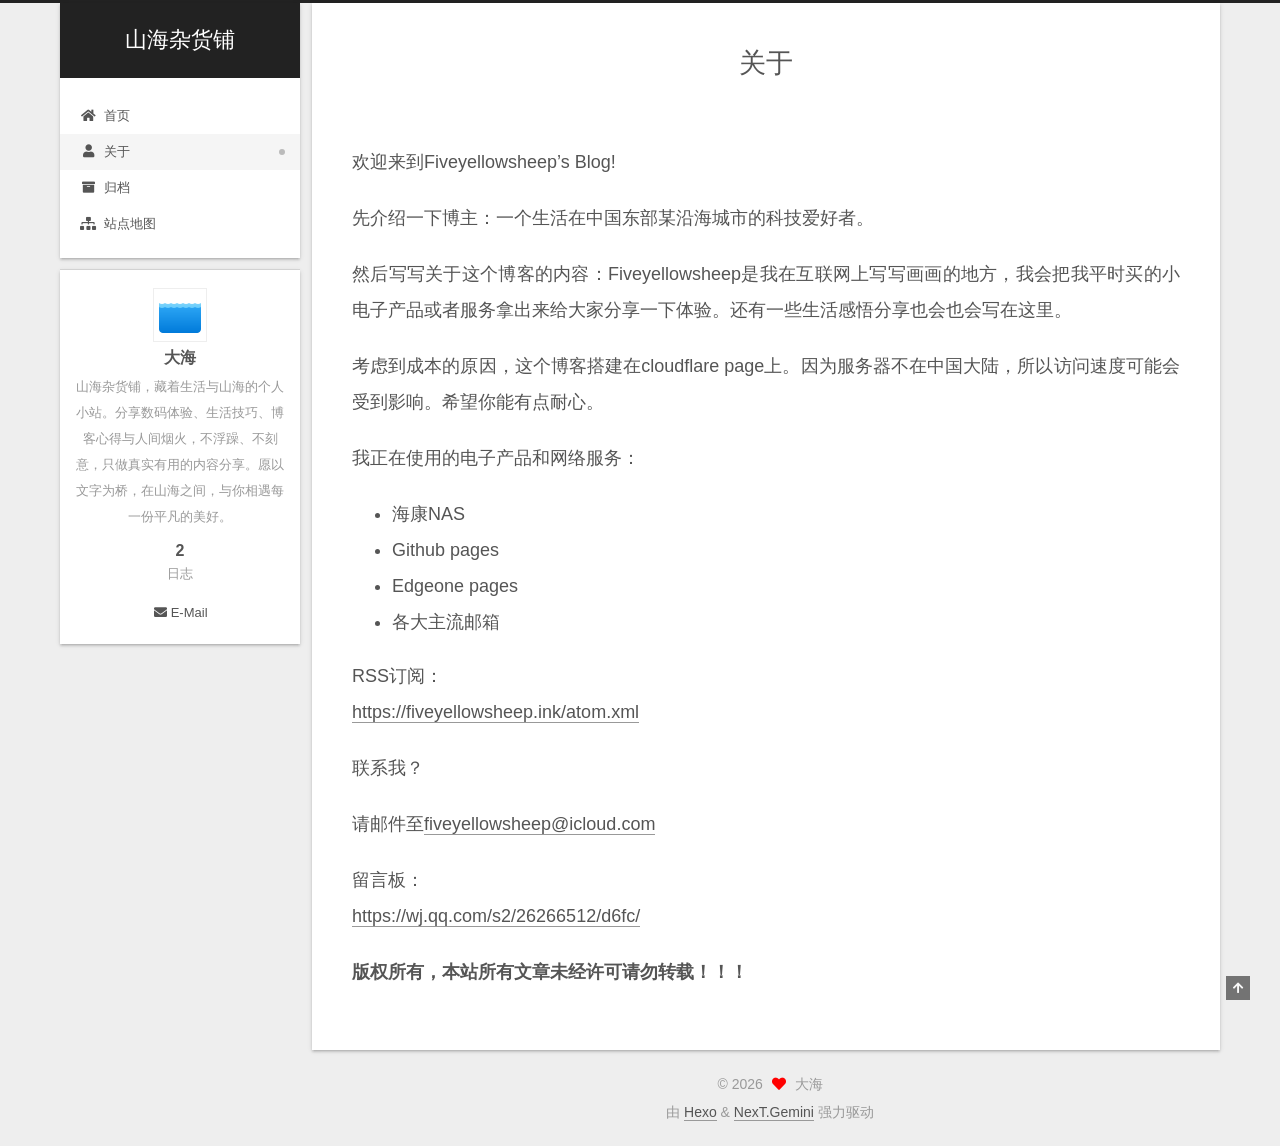
==== commit a8c74b86: "Site updated: 2026-04-10 08:51:25" ====
--- a/about/index.html
+++ b/about/index.html
@@ -46,26 +46,8 @@
   <title>关于 | 山海杂货铺
 </title>
   
-    <script async src="https://www.googletagmanager.com/gtag/js?id=G-YQQFGJT570"></script>
-    <script>
-      if (CONFIG.hostname === location.hostname) {
-        window.dataLayer = window.dataLayer || [];
-        function gtag(){dataLayer.push(arguments);}
-        gtag('js', new Date());
-        gtag('config', 'G-YQQFGJT570');
-      }
-    </script>
-
-
-  <script>
-    var _hmt = _hmt || [];
-    (function() {
-      var hm = document.createElement("script");
-      hm.src = "https://hm.baidu.com/hm.js?9d19333645d28790eef89ba77190fa99";
-      var s = document.getElementsByTagName("script")[0];
-      s.parentNode.insertBefore(hm, s);
-    })();
-  </script>
+
+
 
 
 
@@ -288,7 +270,7 @@
       <div class="site-state-item site-state-posts">
           <a href="/archives/">
         
-          <span class="site-state-item-count">3</span>
+          <span class="site-state-item-count">2</span>
           <span class="site-state-item-name">日志</span>
         </a>
       </div>
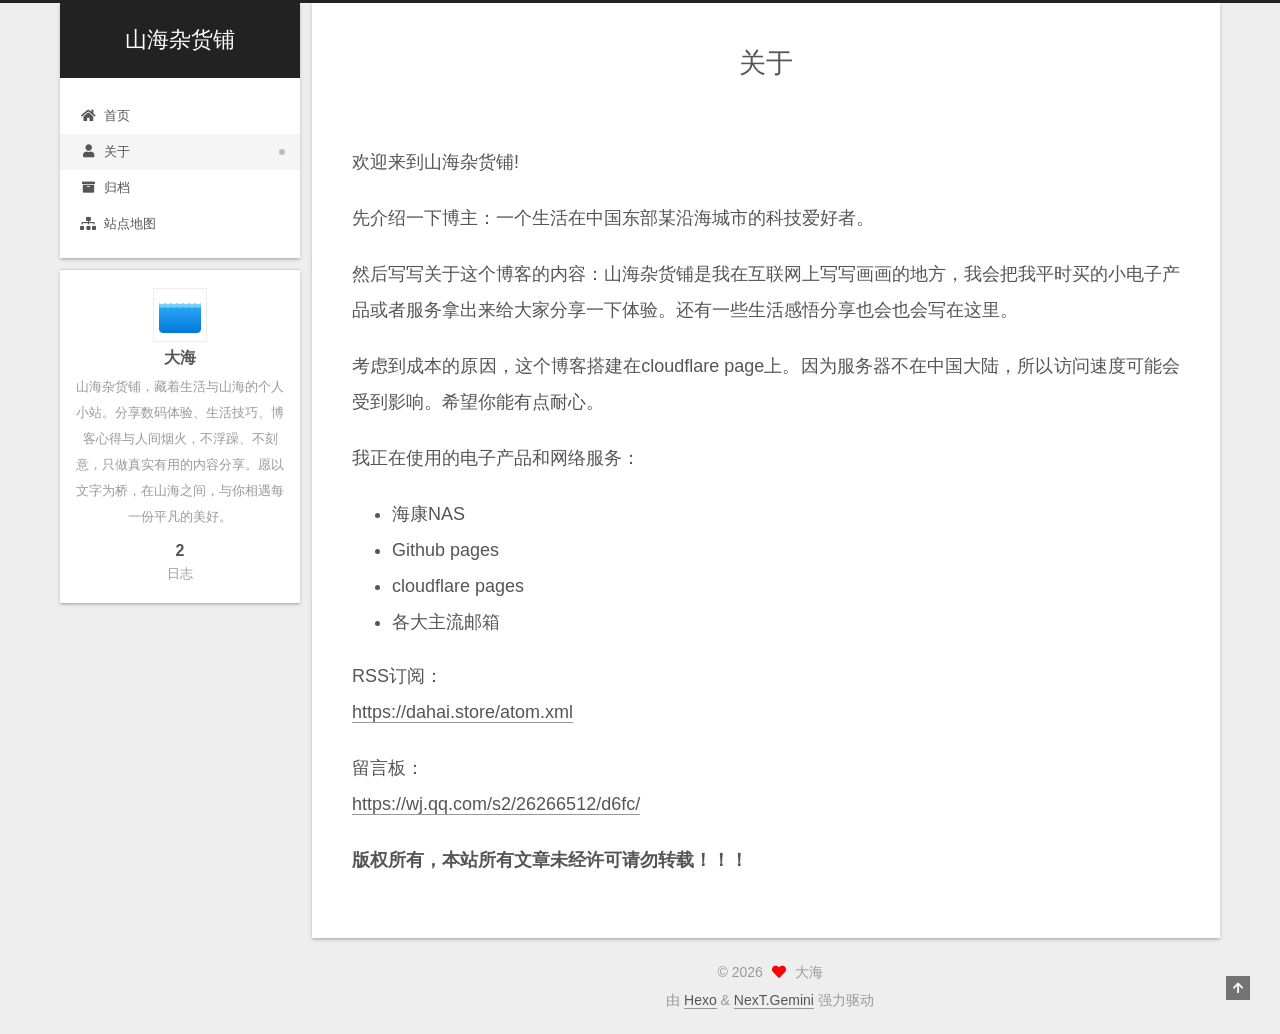
==== commit 785b388a: "Site updated: 2026-04-10 08:54:17" ====
--- a/about/index.html
+++ b/about/index.html
@@ -26,7 +26,7 @@
 <meta property="og:site_name" content="山海杂货铺">
 <meta property="og:locale" content="zh_CN">
 <meta property="article:published_time" content="2026-04-08T06:48:52.000Z">
-<meta property="article:modified_time" content="2026-04-09T09:20:42.435Z">
+<meta property="article:modified_time" content="2026-04-10T00:53:12.465Z">
 <meta property="article:author" content="大海">
 <meta name="twitter:card" content="summary">
 
@@ -178,20 +178,18 @@
       
       
       <div class="post-body">
-          <html><head></head><body><p>欢迎来到Fiveyellowsheep’s Blog!</p>
+          <html><head></head><body><p>欢迎来到山海杂货铺!</p>
 <p>先介绍一下博主：一个生活在中国东部某沿海城市的科技爱好者。</p>
-<p>然后写写关于这个博客的内容：Fiveyellowsheep是我在互联网上写写画画的地方，我会把我平时买的小电子产品或者服务拿出来给大家分享一下体验。还有一些生活感悟分享也会也会写在这里。</p>
+<p>然后写写关于这个博客的内容：山海杂货铺是我在互联网上写写画画的地方，我会把我平时买的小电子产品或者服务拿出来给大家分享一下体验。还有一些生活感悟分享也会也会写在这里。</p>
 <p>考虑到成本的原因，这个博客搭建在cloudflare page上。因为服务器不在中国大陆，所以访问速度可能会受到影响。希望你能有点耐心。</p>
 <p>我正在使用的电子产品和网络服务：</p>
 <ul>
 <li>海康NAS</li>
 <li>Github pages</li>
-<li>Edgeone pages</li>
+<li>cloudflare pages</li>
 <li>各大主流邮箱</li>
 </ul>
-<p>RSS订阅：<br><a target="_blank" rel="noopener" href="https://fiveyellowsheep.ink/atom.xml">https://fiveyellowsheep.ink/atom.xml</a></p>
-<p>联系我？</p>
-<p>请邮件至<a href="mailto:fiveyellowsheep@icloud.com">fiveyellowsheep@icloud.com</a></p>
+<p>RSS订阅：<br><a href="https://dahai.store/atom.xml">https://dahai.store/atom.xml</a></p>
 <p>留言板：<br><a target="_blank" rel="noopener" href="https://wj.qq.com/s2/26266512/d6fc/">https://wj.qq.com/s2/26266512/d6fc/</a></p>
 <p><strong>版权所有，本站所有文章未经许可请勿转载！！！</strong></p>
 </body></html>
@@ -276,11 +274,6 @@
       </div>
   </nav>
 </div>
-  <div class="links-of-author motion-element">
-      <span class="links-of-author-item">
-        <a href="mailto:fiveyellowsheep@icloud.com" title="E-Mail → mailto:fiveyellowsheep@icloud.com" rel="noopener" target="_blank"><i class="fa fa-envelope fa-fw"></i>E-Mail</a>
-      </span>
-  </div>
 
 
 
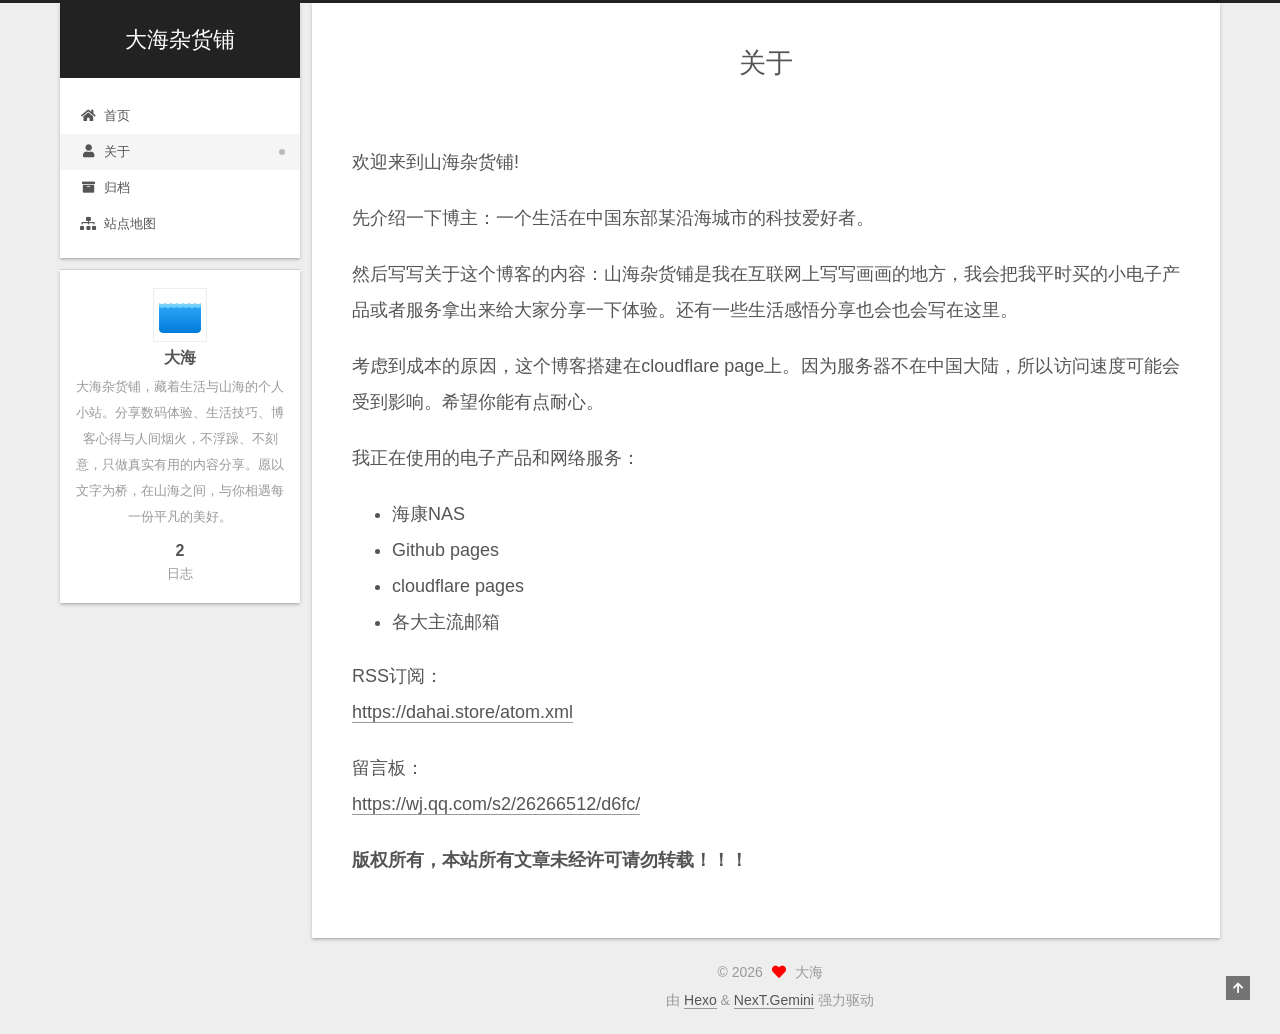
==== commit 878e7f31: "Site updated: 2026-04-11 20:20:15" ====
--- a/about/index.html
+++ b/about/index.html
@@ -9,6 +9,8 @@
   <link rel="icon" type="image/png" sizes="32x32" href="/images/dahai.png">
   <link rel="icon" type="image/png" sizes="16x16" href="/images/dahai.png">
   <link rel="mask-icon" href="/images/dahai.png" color="#222">
+  <meta name="google-site-verification" content="ei3NaSGfYpqPhEIyp9uKGSZmfr0EiUTM4ldEToxszEY">
+  <meta name="msvalidate.01" content="61D35226323E373A93152139AF4B461F">
 
 <link rel="stylesheet" href="/css/main.css">
 
@@ -23,7 +25,7 @@
   <meta property="og:type" content="website">
 <meta property="og:title" content="关于">
 <meta property="og:url" content="https://dahai.store/about/index.html">
-<meta property="og:site_name" content="山海杂货铺">
+<meta property="og:site_name" content="大海杂货铺">
 <meta property="og:locale" content="zh_CN">
 <meta property="article:published_time" content="2026-04-08T06:48:52.000Z">
 <meta property="article:modified_time" content="2026-04-10T00:53:12.465Z">
@@ -43,11 +45,29 @@
   };
 </script>
 
-  <title>关于 | 山海杂货铺
+  <title>关于 | 大海杂货铺
 </title>
   
-
-
+    <script async src="https://www.googletagmanager.com/gtag/js?id=G-21H0461SFP"></script>
+    <script>
+      if (CONFIG.hostname === location.hostname) {
+        window.dataLayer = window.dataLayer || [];
+        function gtag(){dataLayer.push(arguments);}
+        gtag('js', new Date());
+        gtag('config', 'G-21H0461SFP');
+      }
+    </script>
+
+
+  <script>
+    var _hmt = _hmt || [];
+    (function() {
+      var hm = document.createElement("script");
+      hm.src = "https://hm.baidu.com/hm.js?bb58b7a51aa7bd4f4ef0a94bfc297bb2";
+      var s = document.getElementsByTagName("script")[0];
+      s.parentNode.insertBefore(hm, s);
+    })();
+  </script>
 
 
 
@@ -75,7 +95,7 @@
   </style>
 </noscript>
 
-<link rel="alternate" href="/atom.xml" title="山海杂货铺" type="application/atom+xml">
+<link rel="alternate" href="/atom.xml" title="大海杂货铺" type="application/atom+xml">
 </head>
 
 <body itemscope itemtype="http://schema.org/WebPage">
@@ -96,7 +116,7 @@
 
     <a href="/" class="brand" rel="start">
       <span class="logo-line-before"><i></i></span>
-      <h1 class="site-title">山海杂货铺</h1>
+      <h1 class="site-title">大海杂货铺</h1>
       <span class="logo-line-after"><i></i></span>
     </a>
   </div>
@@ -261,7 +281,7 @@
     <img class="site-author-image" itemprop="image" alt="大海"
       src="/images/dahai.png">
   <p class="site-author-name" itemprop="name">大海</p>
-  <div class="site-description" itemprop="description">山海杂货铺，藏着生活与山海的个人小站。分享数码体验、生活技巧、博客心得与人间烟火，不浮躁、不刻意，只做真实有用的内容分享。愿以文字为桥，在山海之间，与你相遇每一份平凡的美好。</div>
+  <div class="site-description" itemprop="description">大海杂货铺，藏着生活与山海的个人小站。分享数码体验、生活技巧、博客心得与人间烟火，不浮躁、不刻意，只做真实有用的内容分享。愿以文字为桥，在山海之间，与你相遇每一份平凡的美好。</div>
 </div>
 <div class="site-state-wrap motion-element">
   <nav class="site-state">
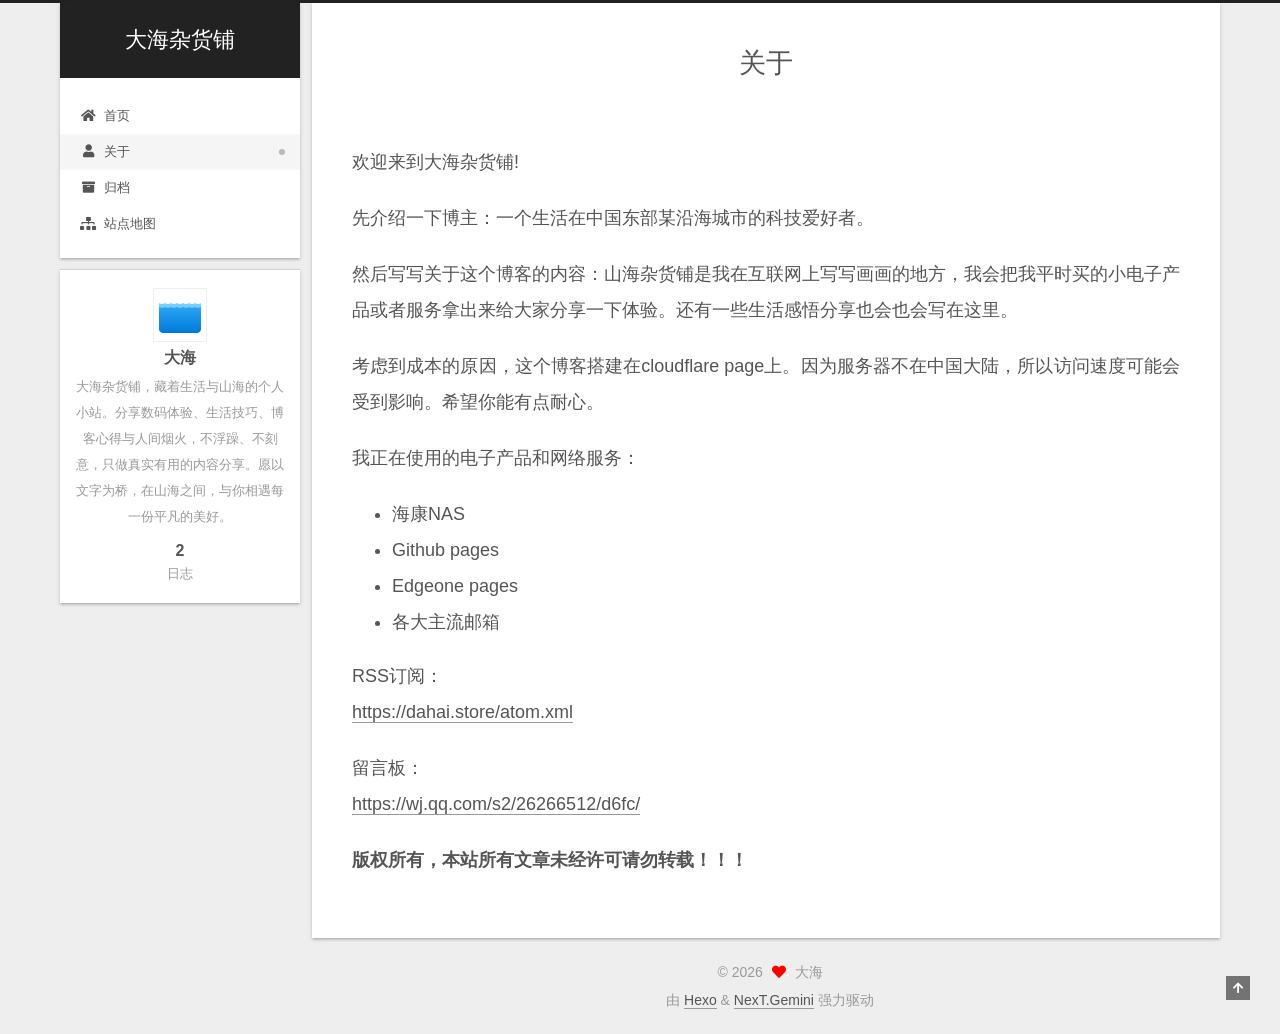
==== commit a23a2c88: "Site updated: 2026-04-11 20:22:10" ====
--- a/about/index.html
+++ b/about/index.html
@@ -28,7 +28,7 @@
 <meta property="og:site_name" content="大海杂货铺">
 <meta property="og:locale" content="zh_CN">
 <meta property="article:published_time" content="2026-04-08T06:48:52.000Z">
-<meta property="article:modified_time" content="2026-04-10T00:53:12.465Z">
+<meta property="article:modified_time" content="2026-04-11T12:21:58.590Z">
 <meta property="article:author" content="大海">
 <meta name="twitter:card" content="summary">
 
@@ -198,7 +198,7 @@
       
       
       <div class="post-body">
-          <html><head></head><body><p>欢迎来到山海杂货铺!</p>
+          <html><head></head><body><p>欢迎来到大海杂货铺!</p>
 <p>先介绍一下博主：一个生活在中国东部某沿海城市的科技爱好者。</p>
 <p>然后写写关于这个博客的内容：山海杂货铺是我在互联网上写写画画的地方，我会把我平时买的小电子产品或者服务拿出来给大家分享一下体验。还有一些生活感悟分享也会也会写在这里。</p>
 <p>考虑到成本的原因，这个博客搭建在cloudflare page上。因为服务器不在中国大陆，所以访问速度可能会受到影响。希望你能有点耐心。</p>
@@ -206,7 +206,7 @@
 <ul>
 <li>海康NAS</li>
 <li>Github pages</li>
-<li>cloudflare pages</li>
+<li>Edgeone pages</li>
 <li>各大主流邮箱</li>
 </ul>
 <p>RSS订阅：<br><a href="https://dahai.store/atom.xml">https://dahai.store/atom.xml</a></p>
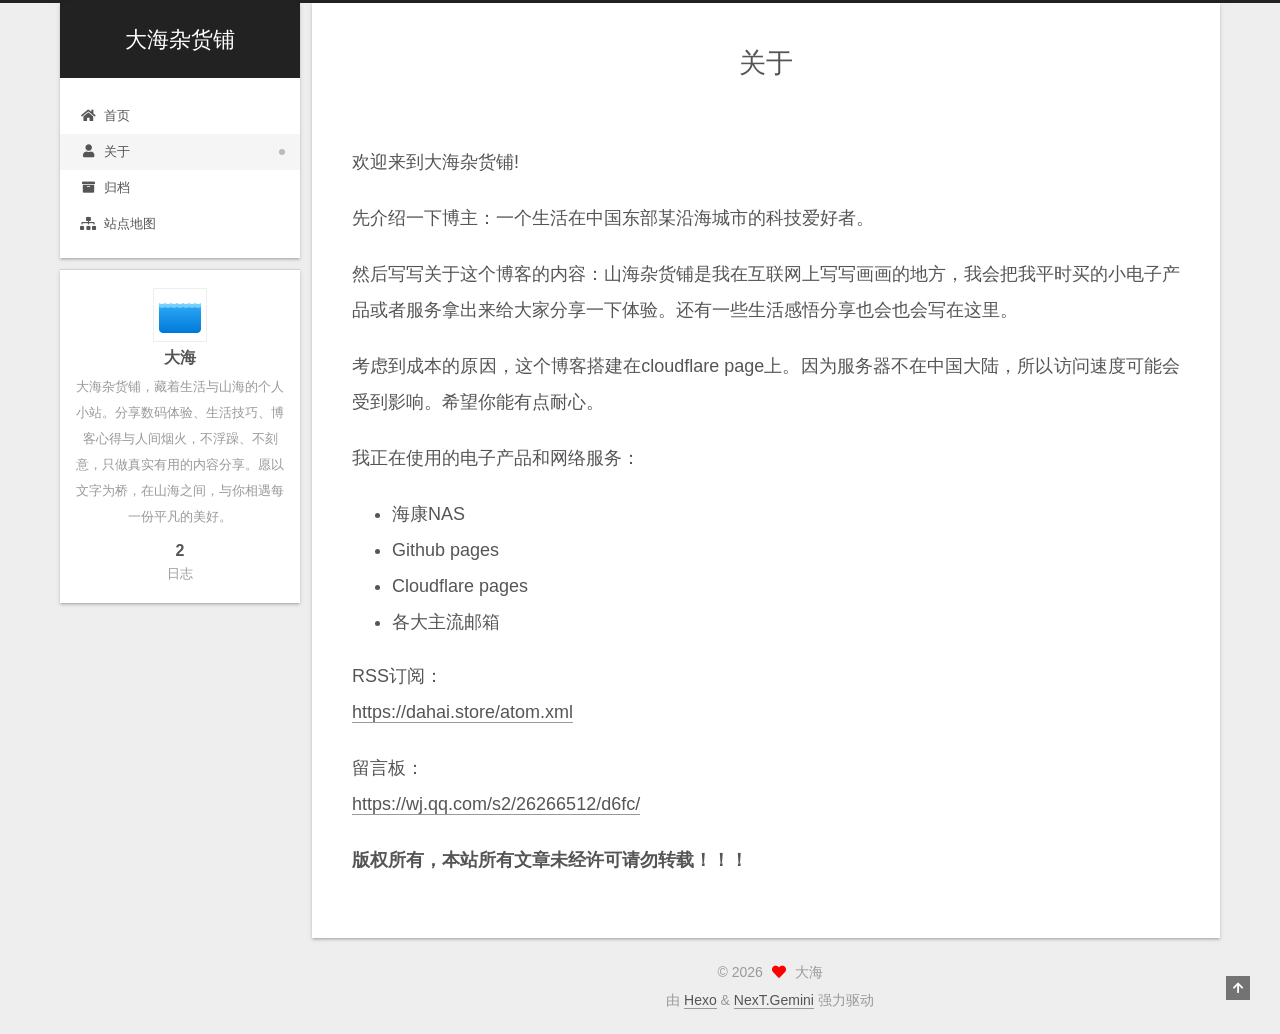
==== commit 72c1124e: "Site updated: 2026-04-12 15:37:24" ====
--- a/about/index.html
+++ b/about/index.html
@@ -28,7 +28,7 @@
 <meta property="og:site_name" content="大海杂货铺">
 <meta property="og:locale" content="zh_CN">
 <meta property="article:published_time" content="2026-04-08T06:48:52.000Z">
-<meta property="article:modified_time" content="2026-04-11T12:21:58.590Z">
+<meta property="article:modified_time" content="2026-04-12T07:37:05.362Z">
 <meta property="article:author" content="大海">
 <meta name="twitter:card" content="summary">
 
@@ -206,7 +206,7 @@
 <ul>
 <li>海康NAS</li>
 <li>Github pages</li>
-<li>Edgeone pages</li>
+<li>Cloudflare pages</li>
 <li>各大主流邮箱</li>
 </ul>
 <p>RSS订阅：<br><a href="https://dahai.store/atom.xml">https://dahai.store/atom.xml</a></p>
